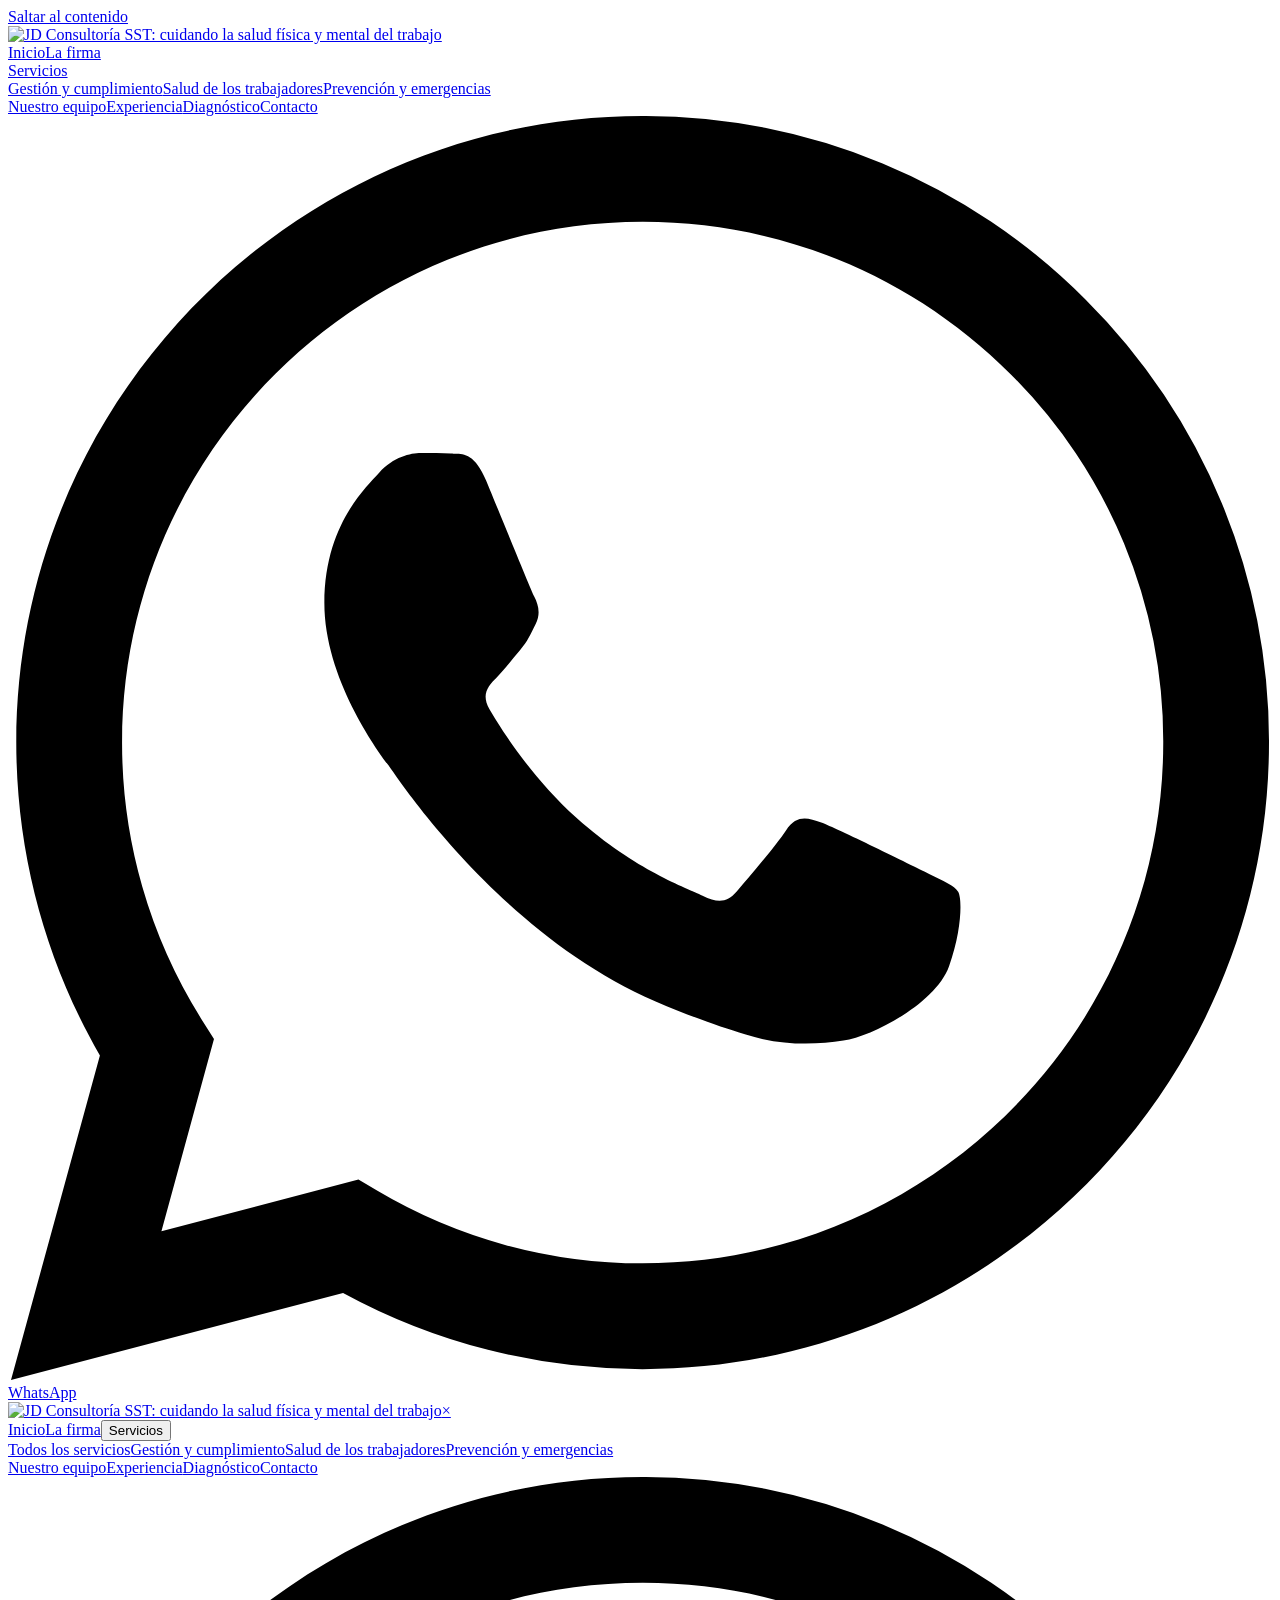
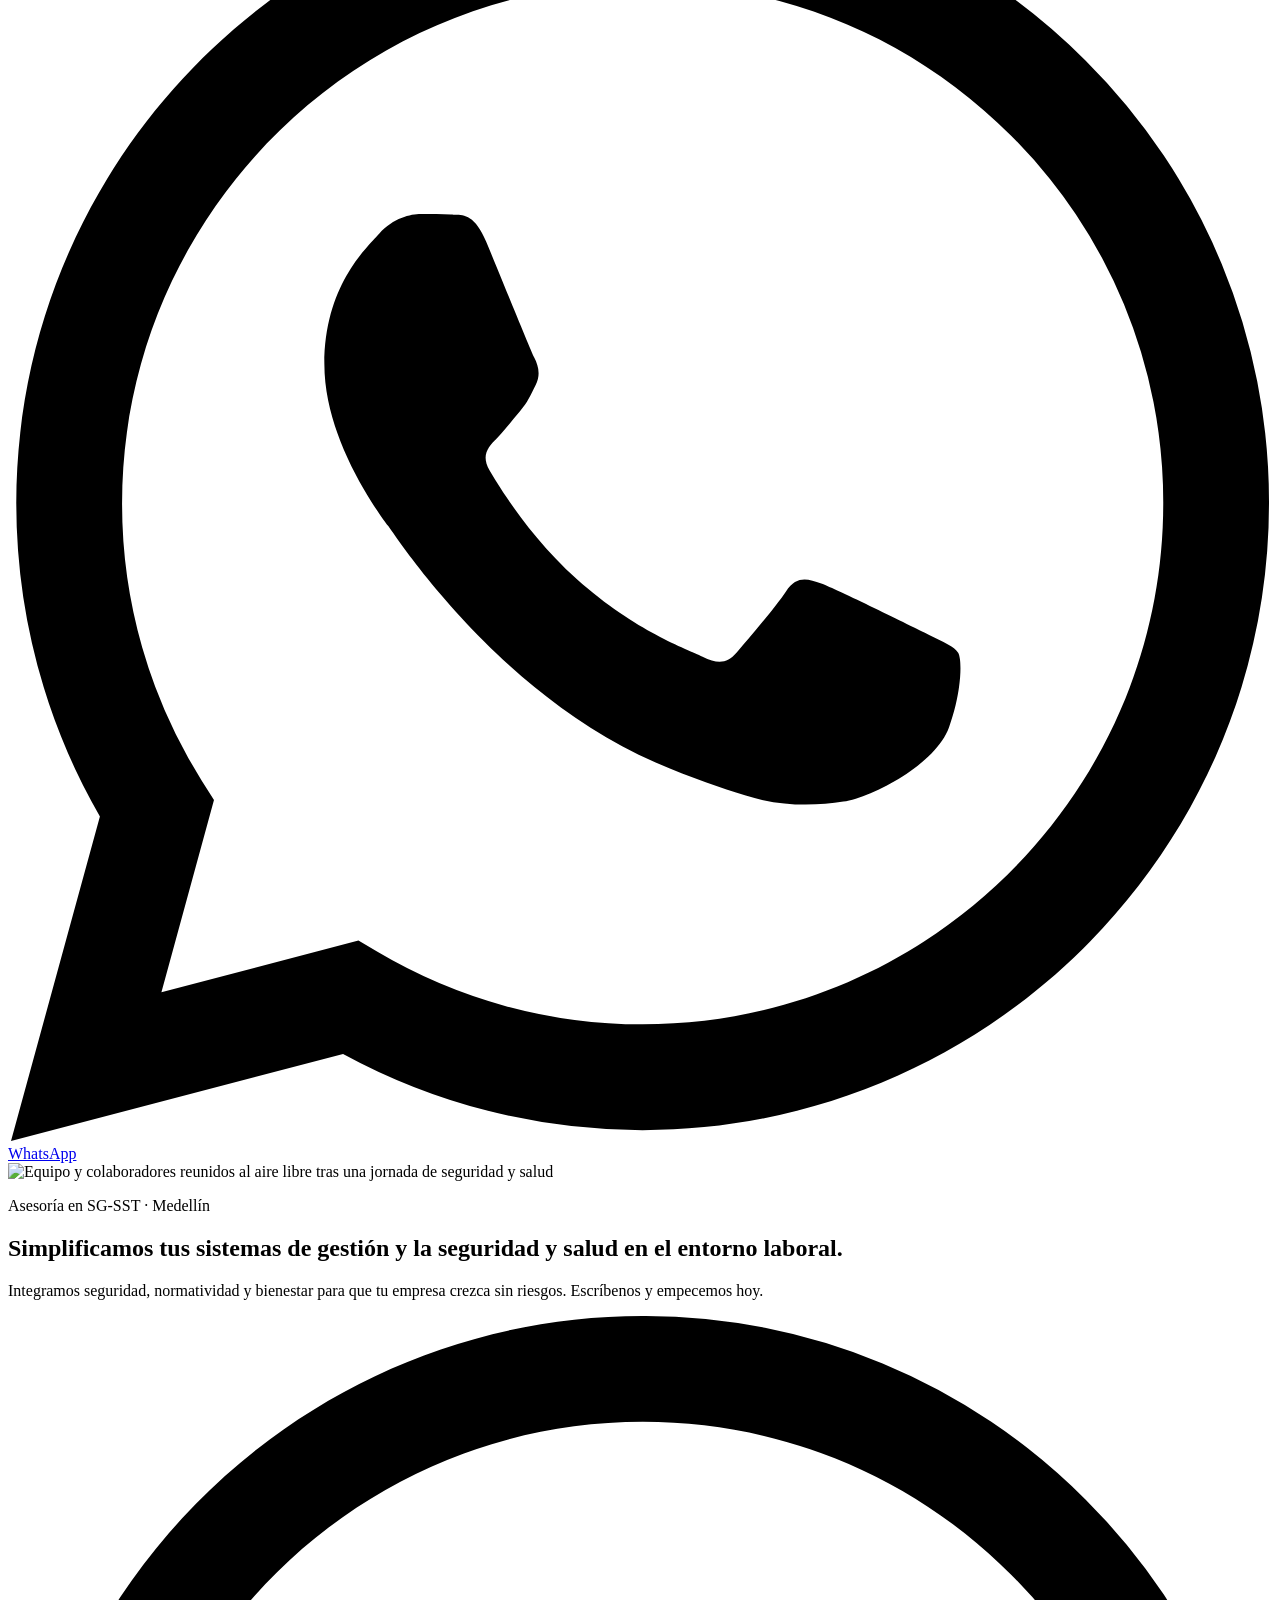
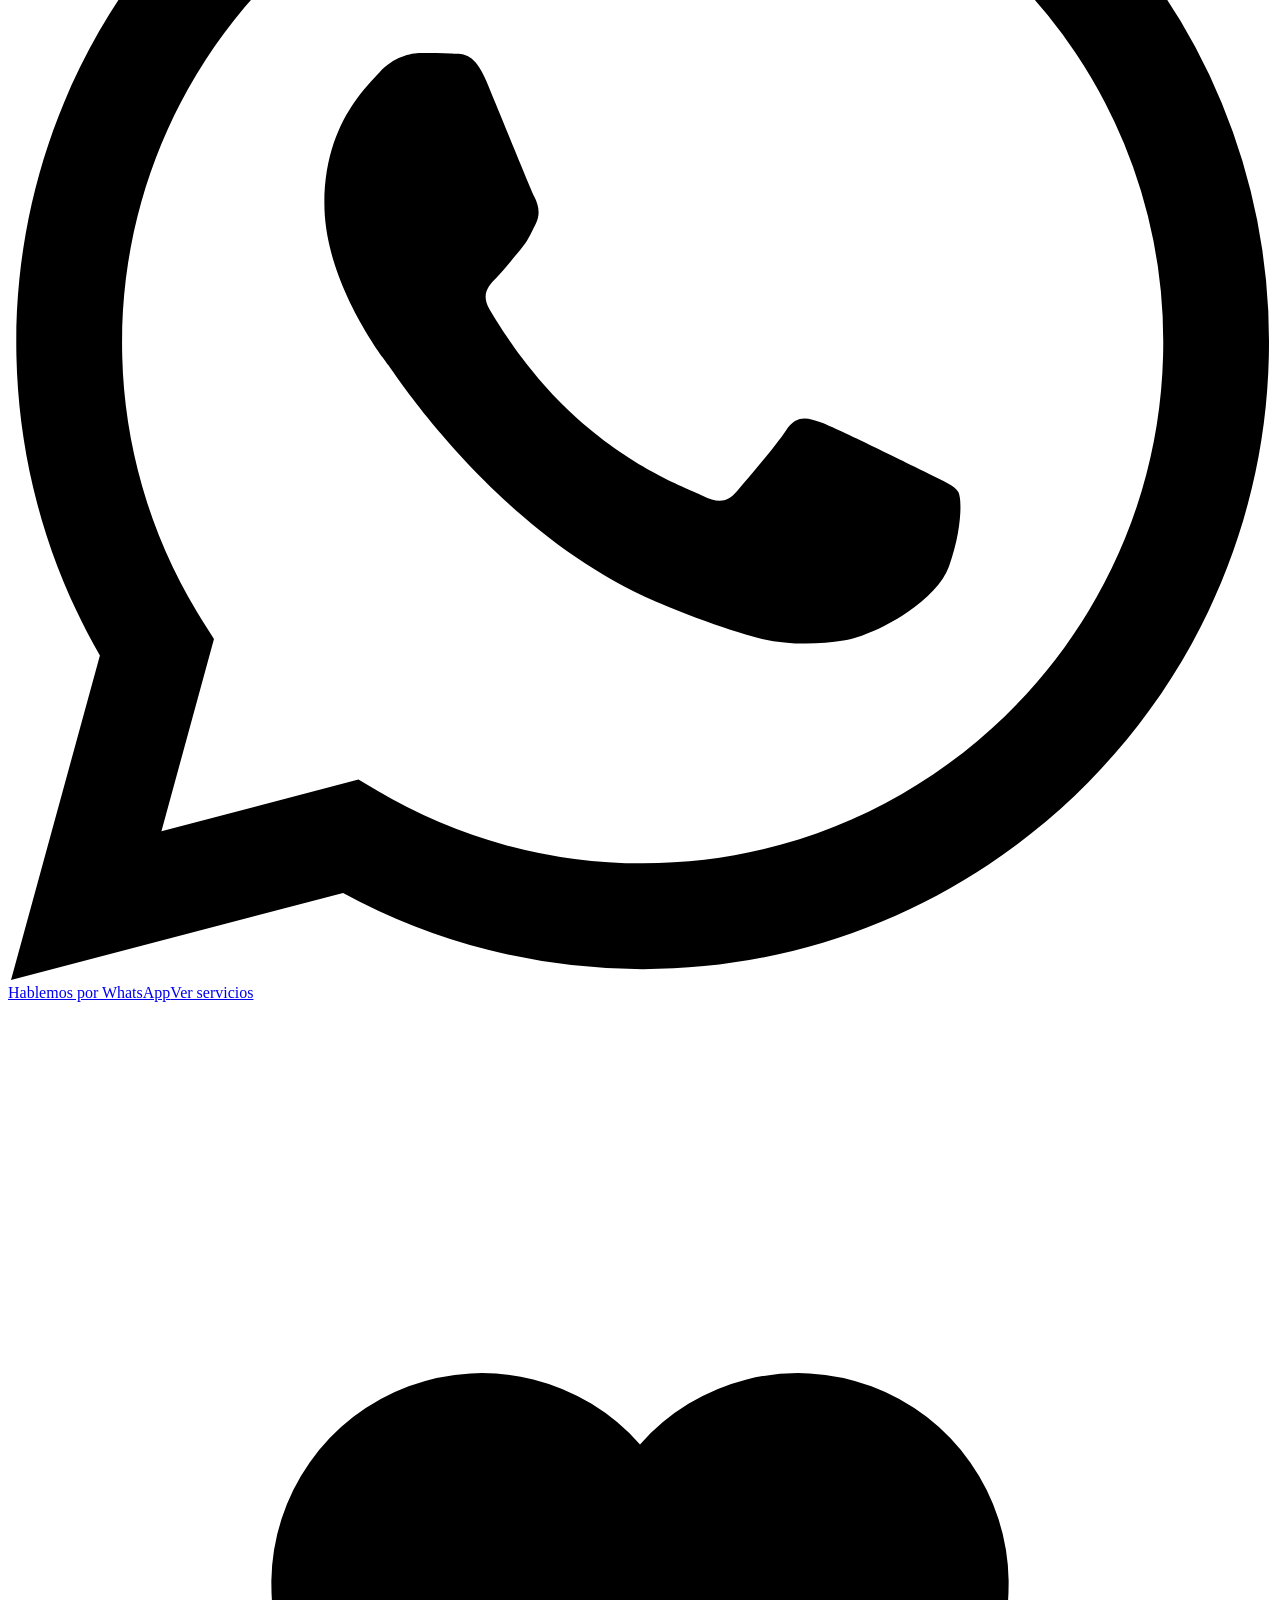
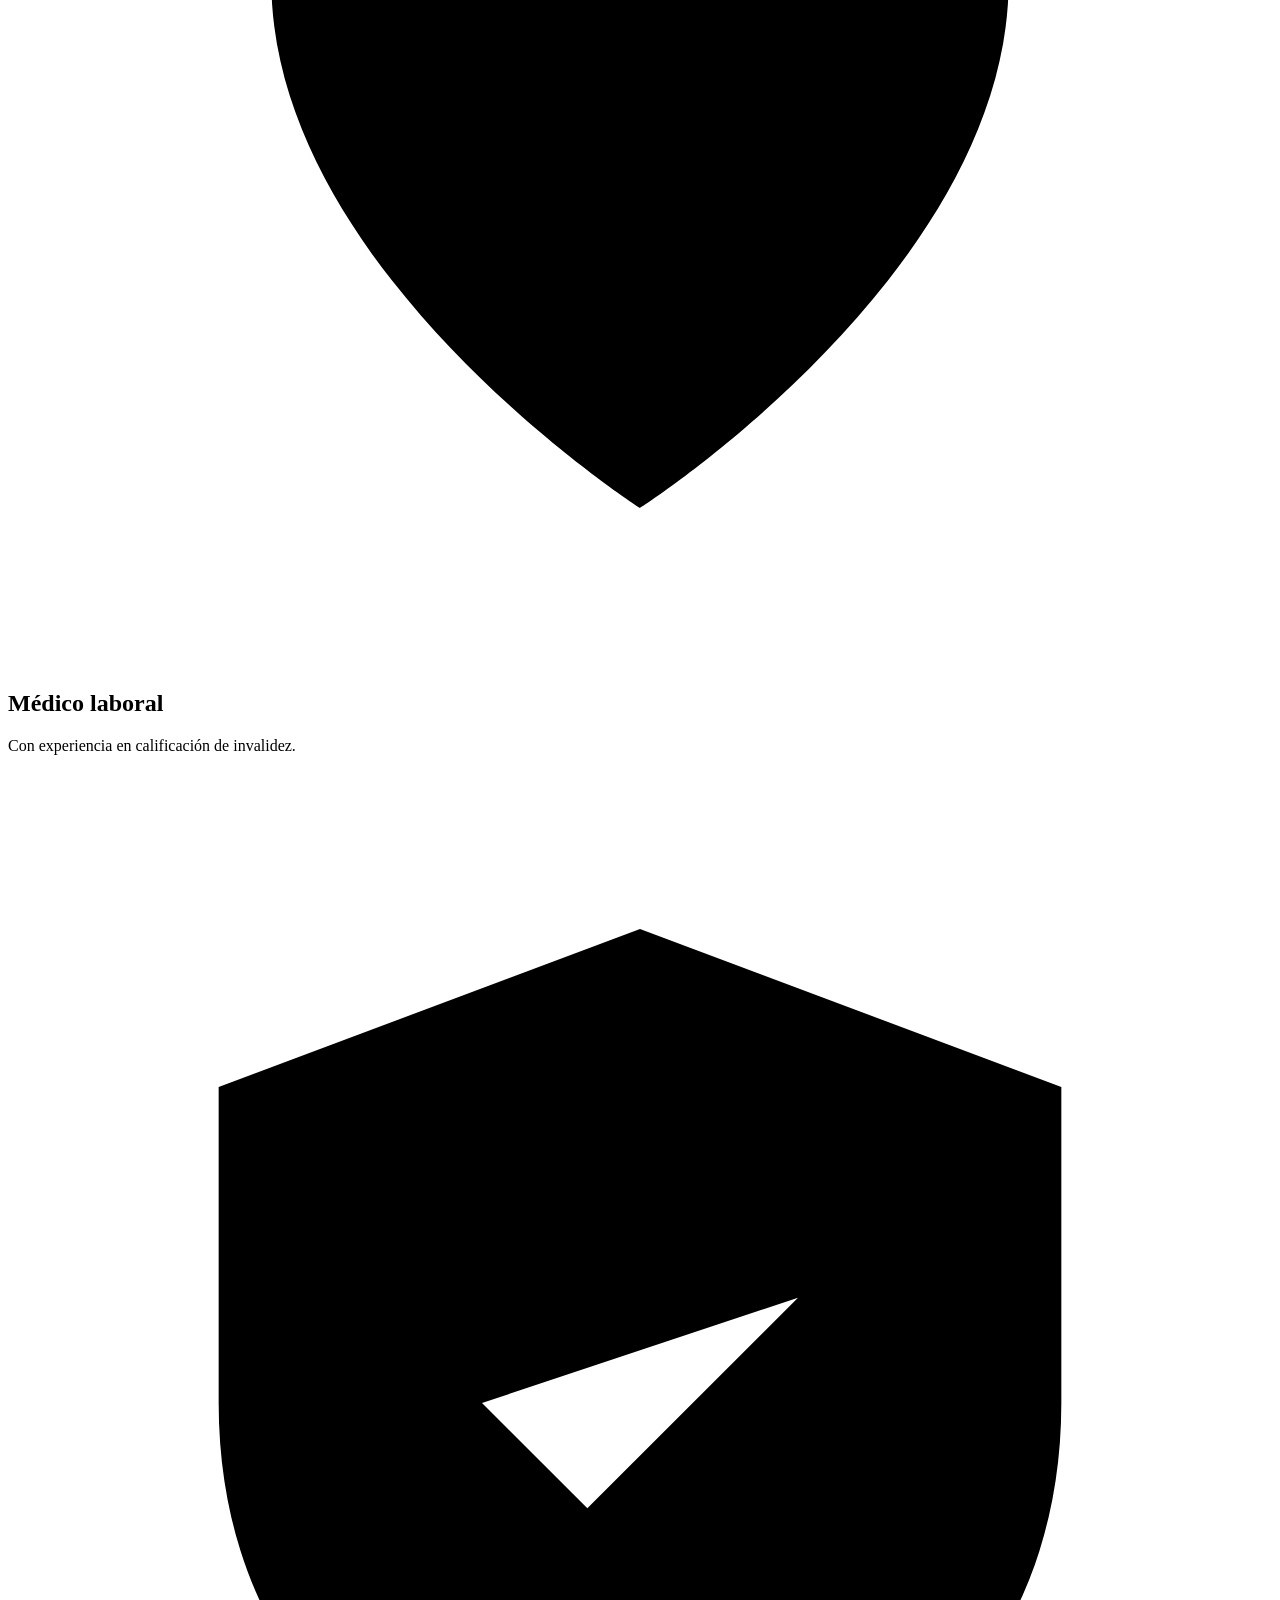
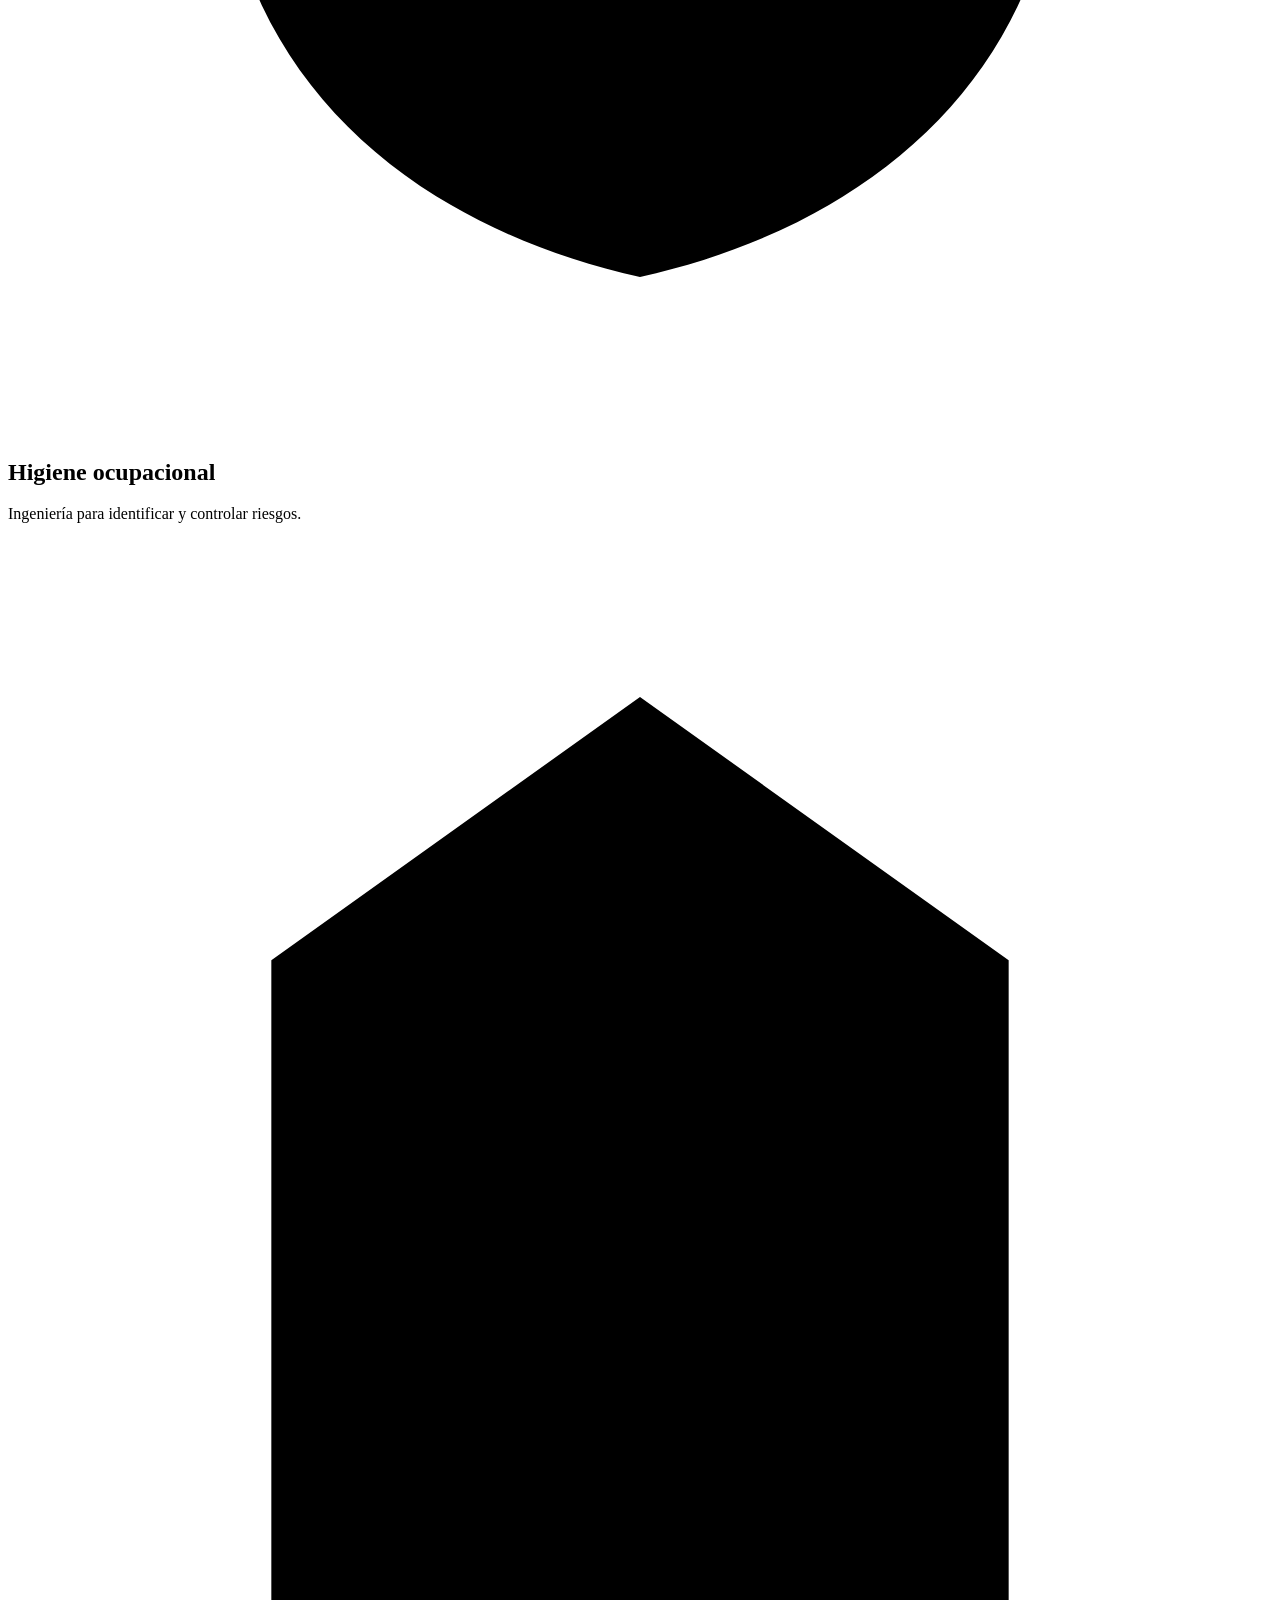
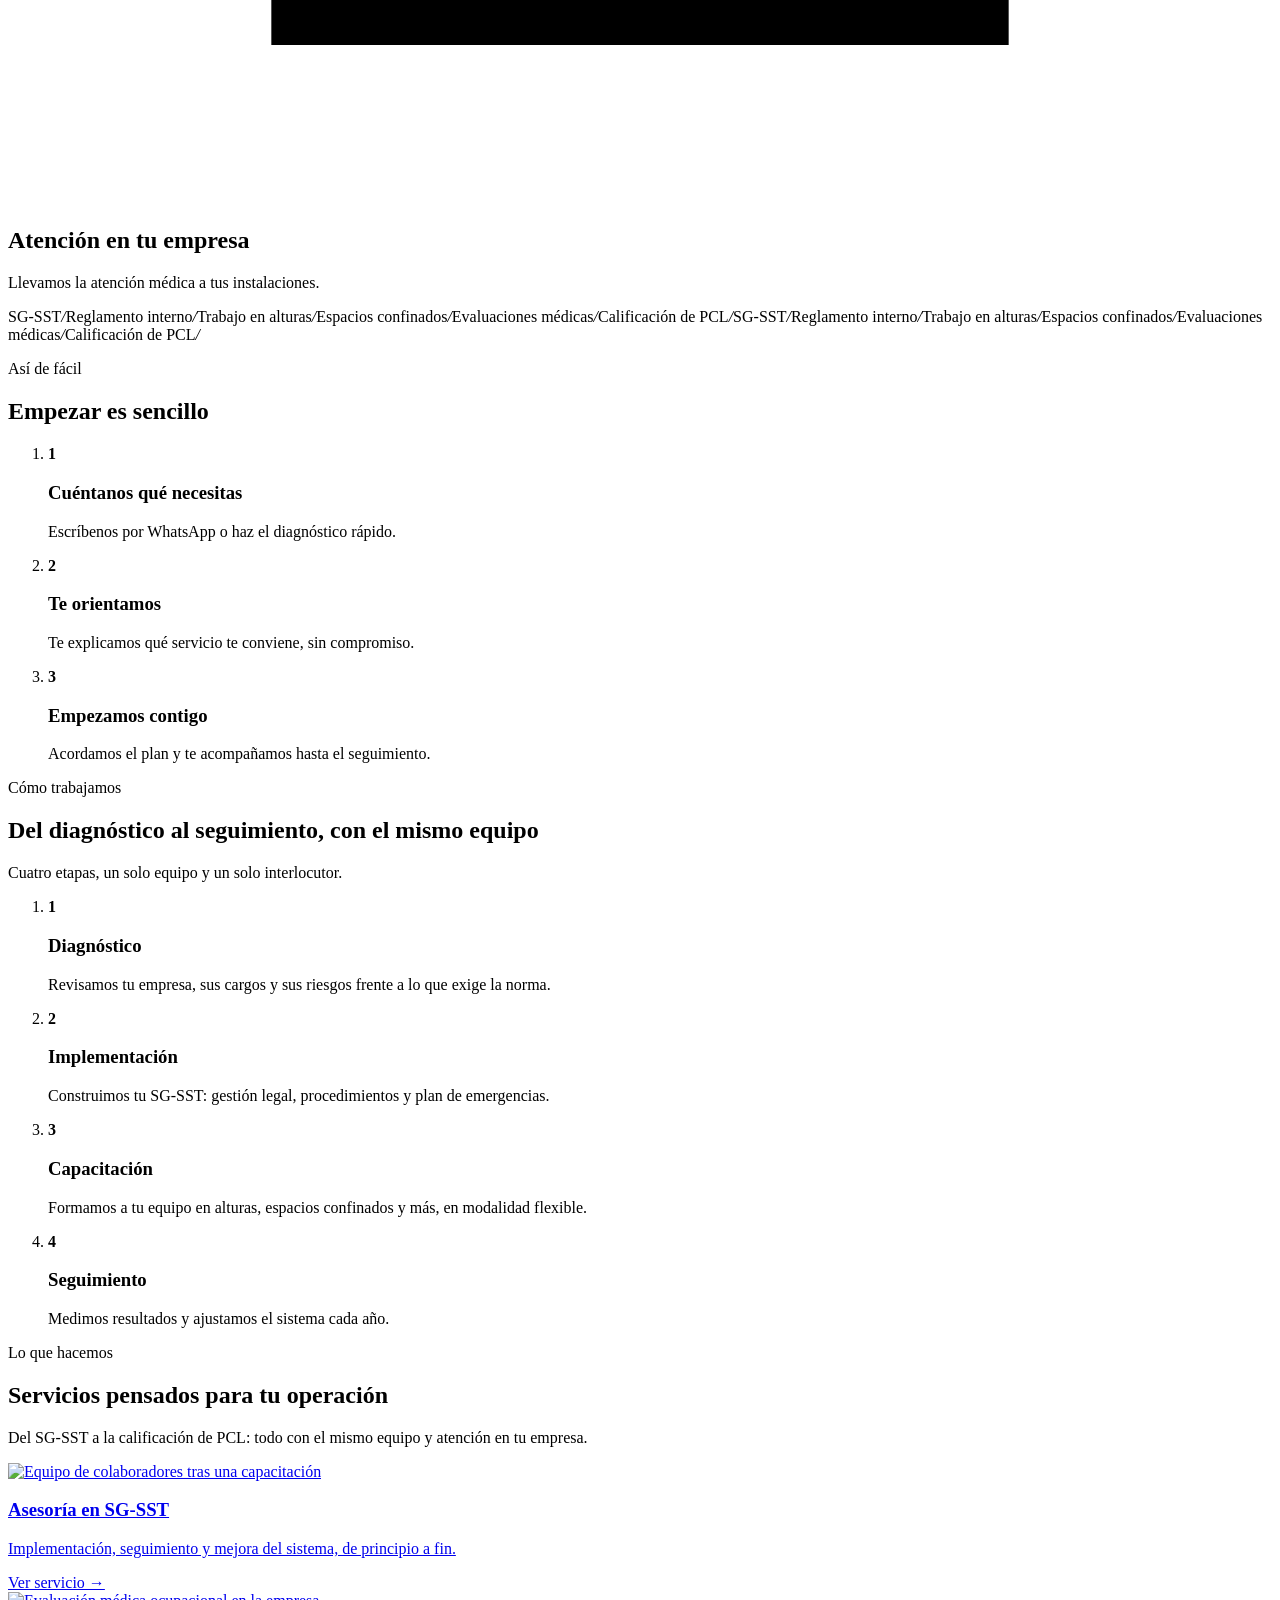
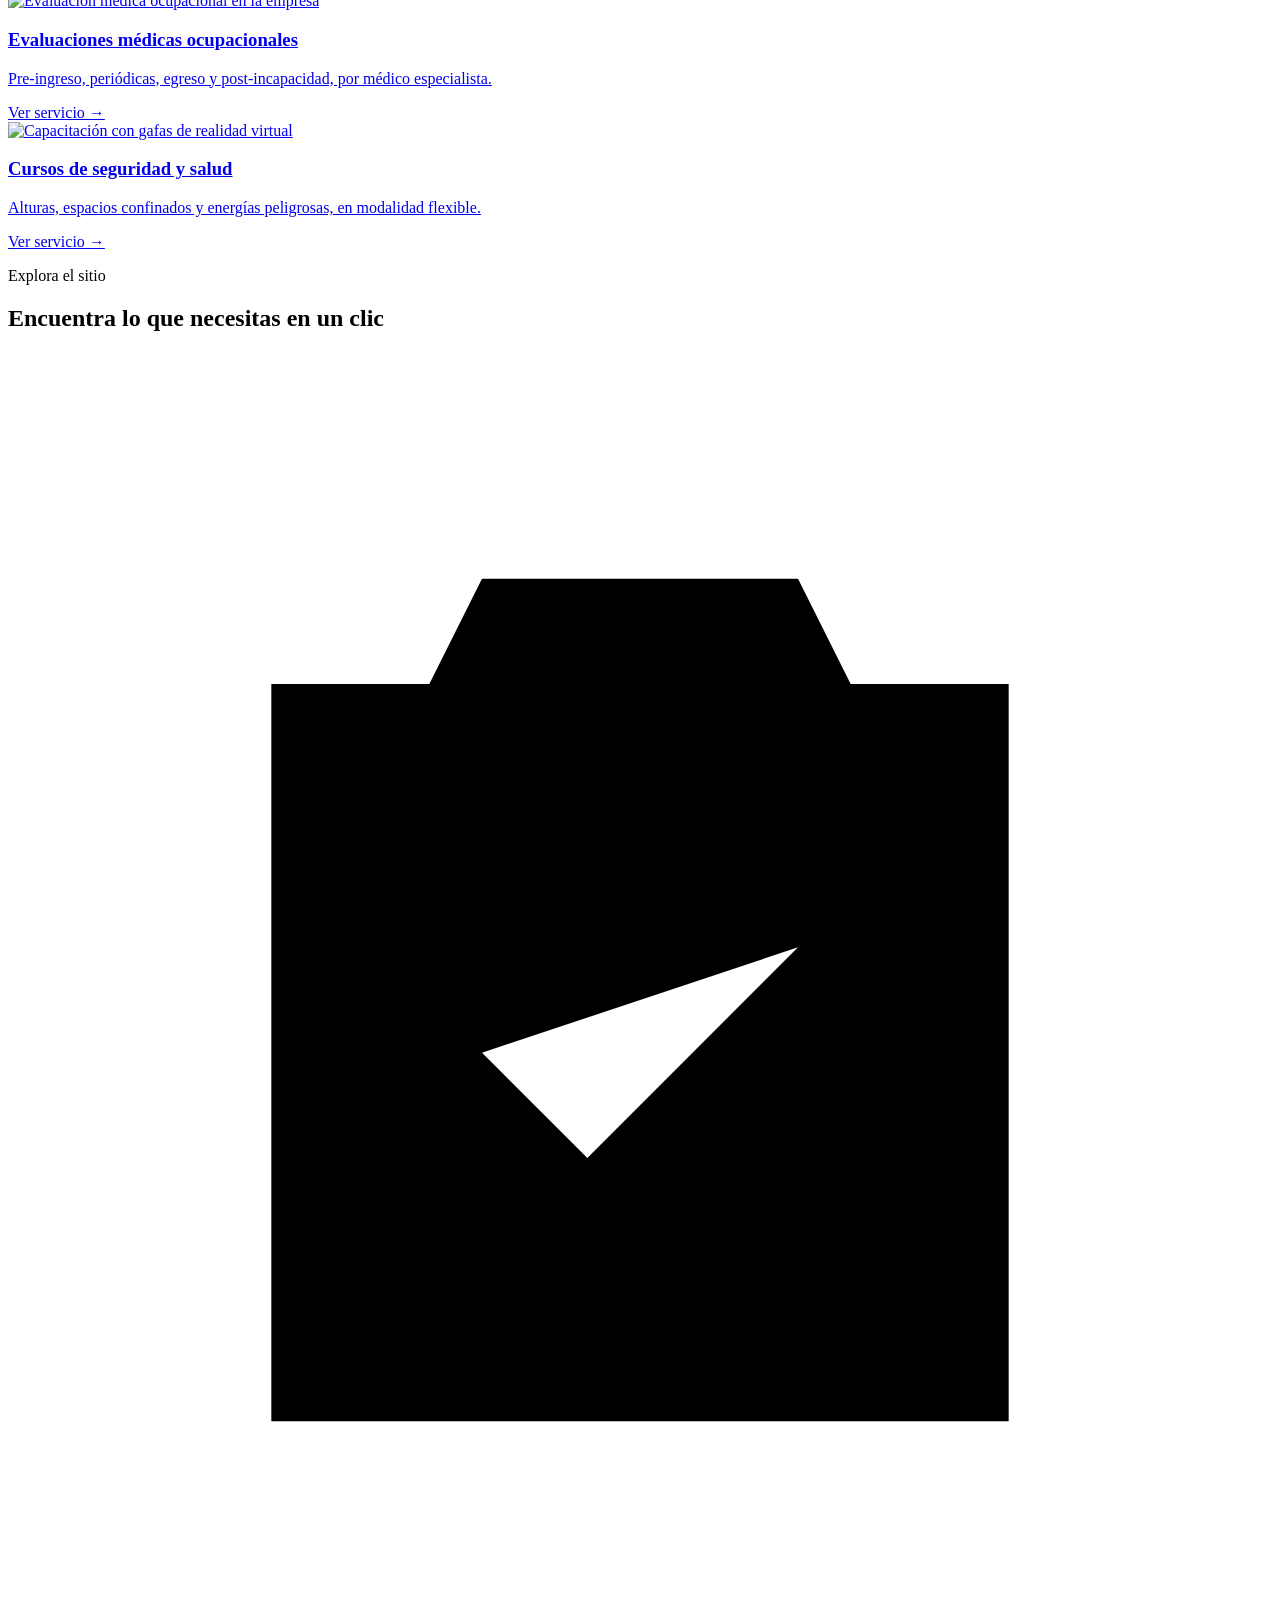
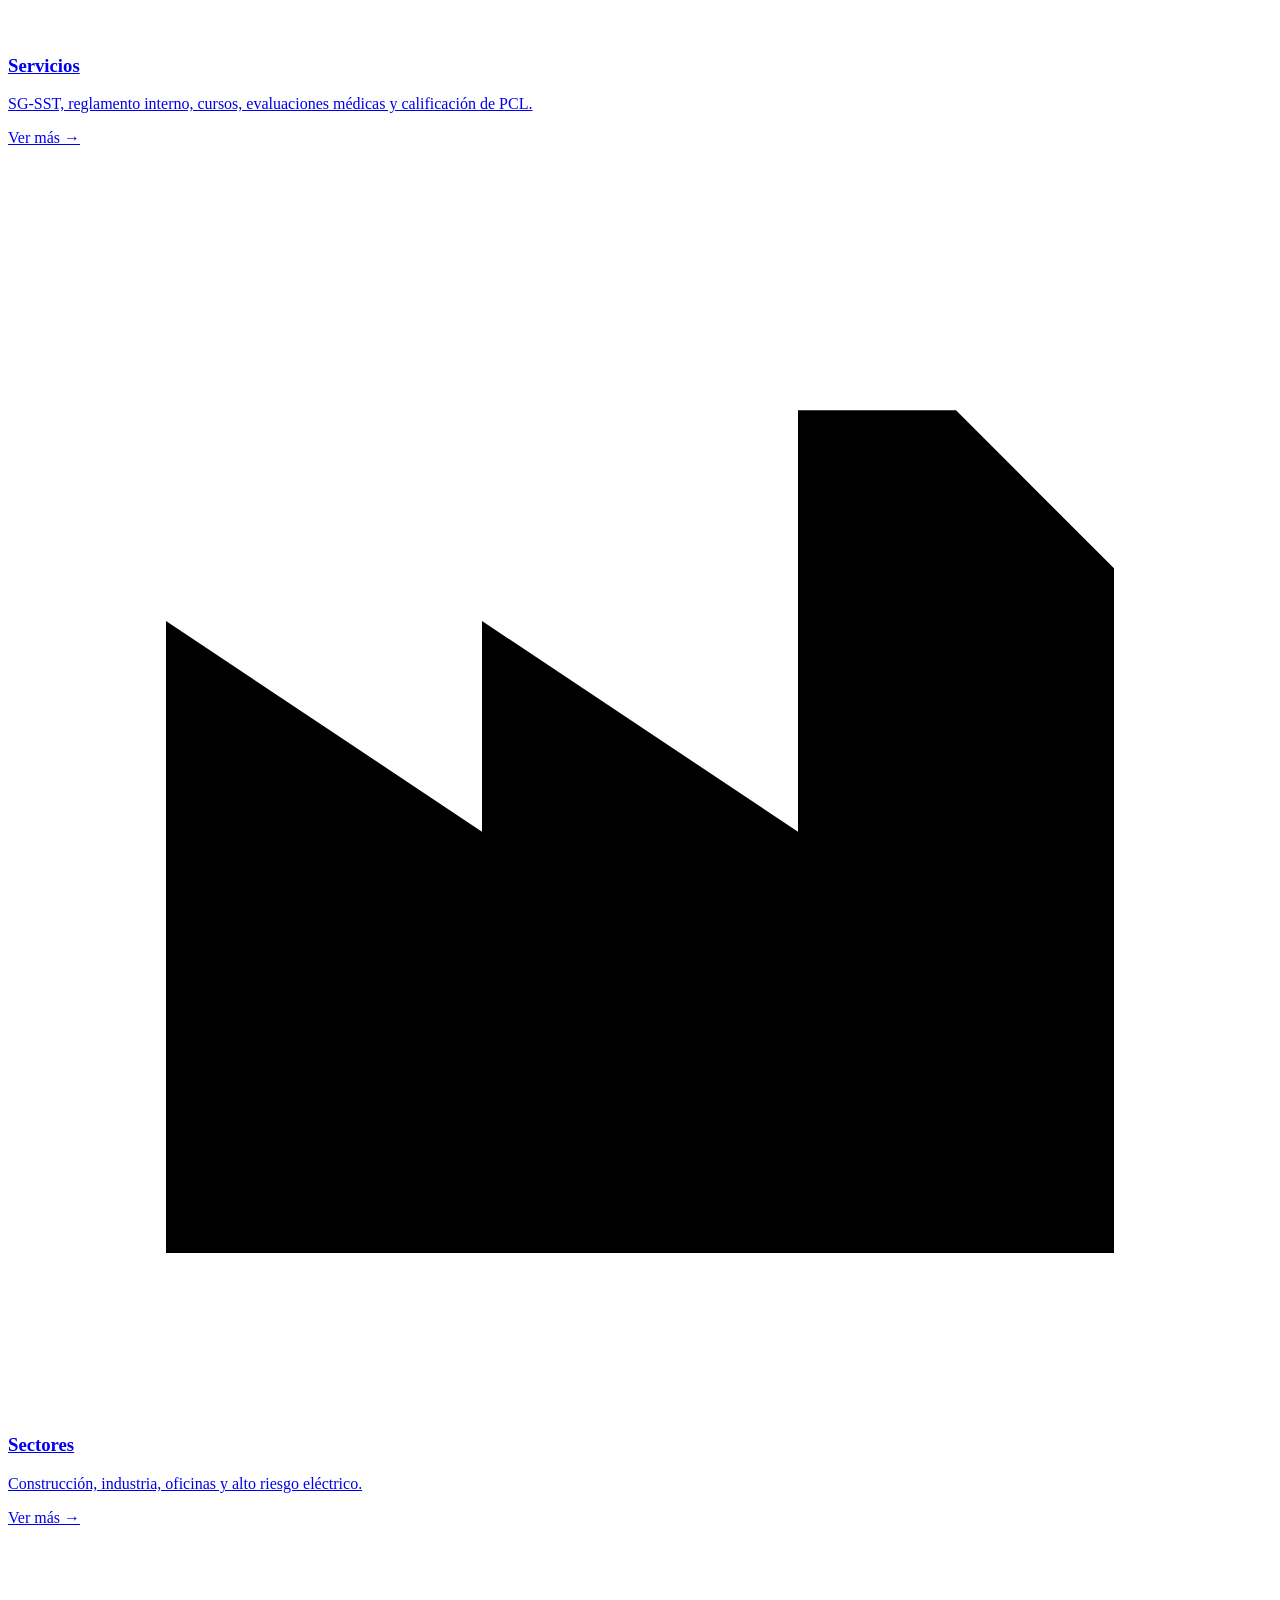
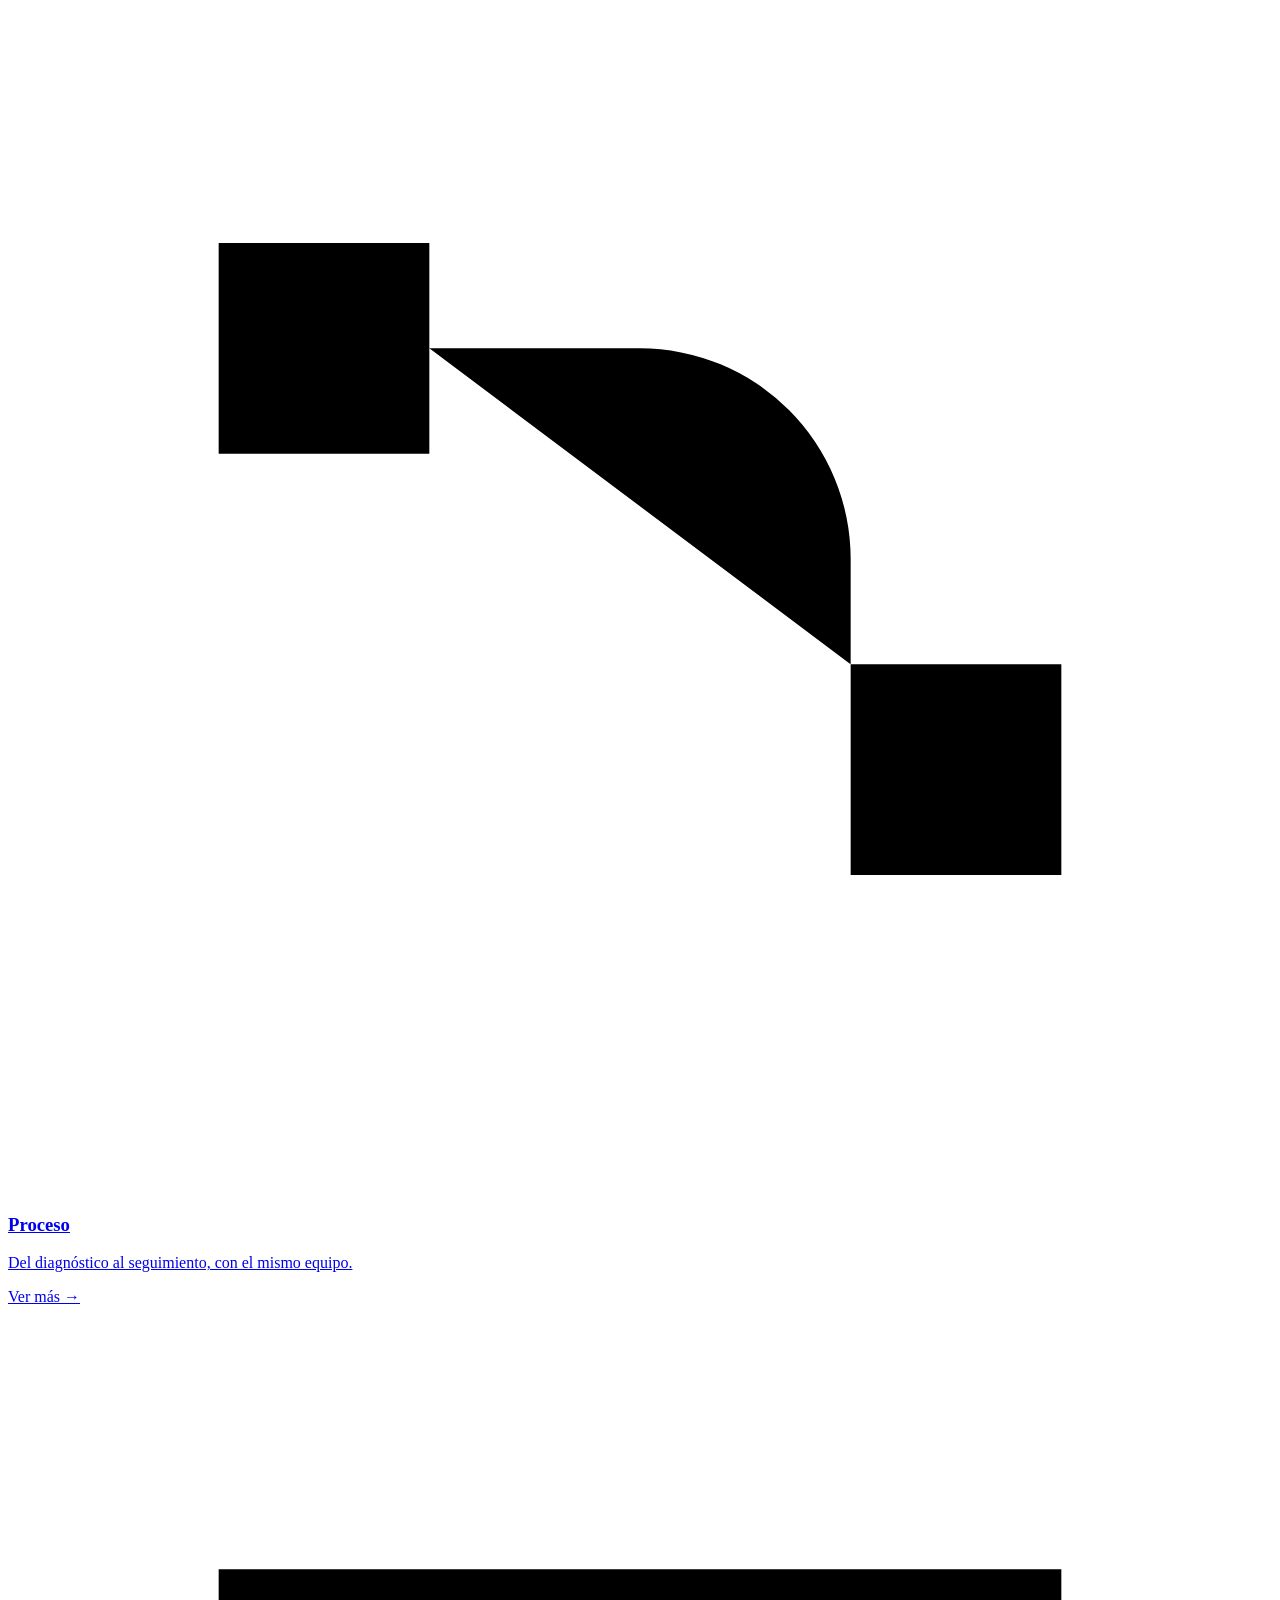
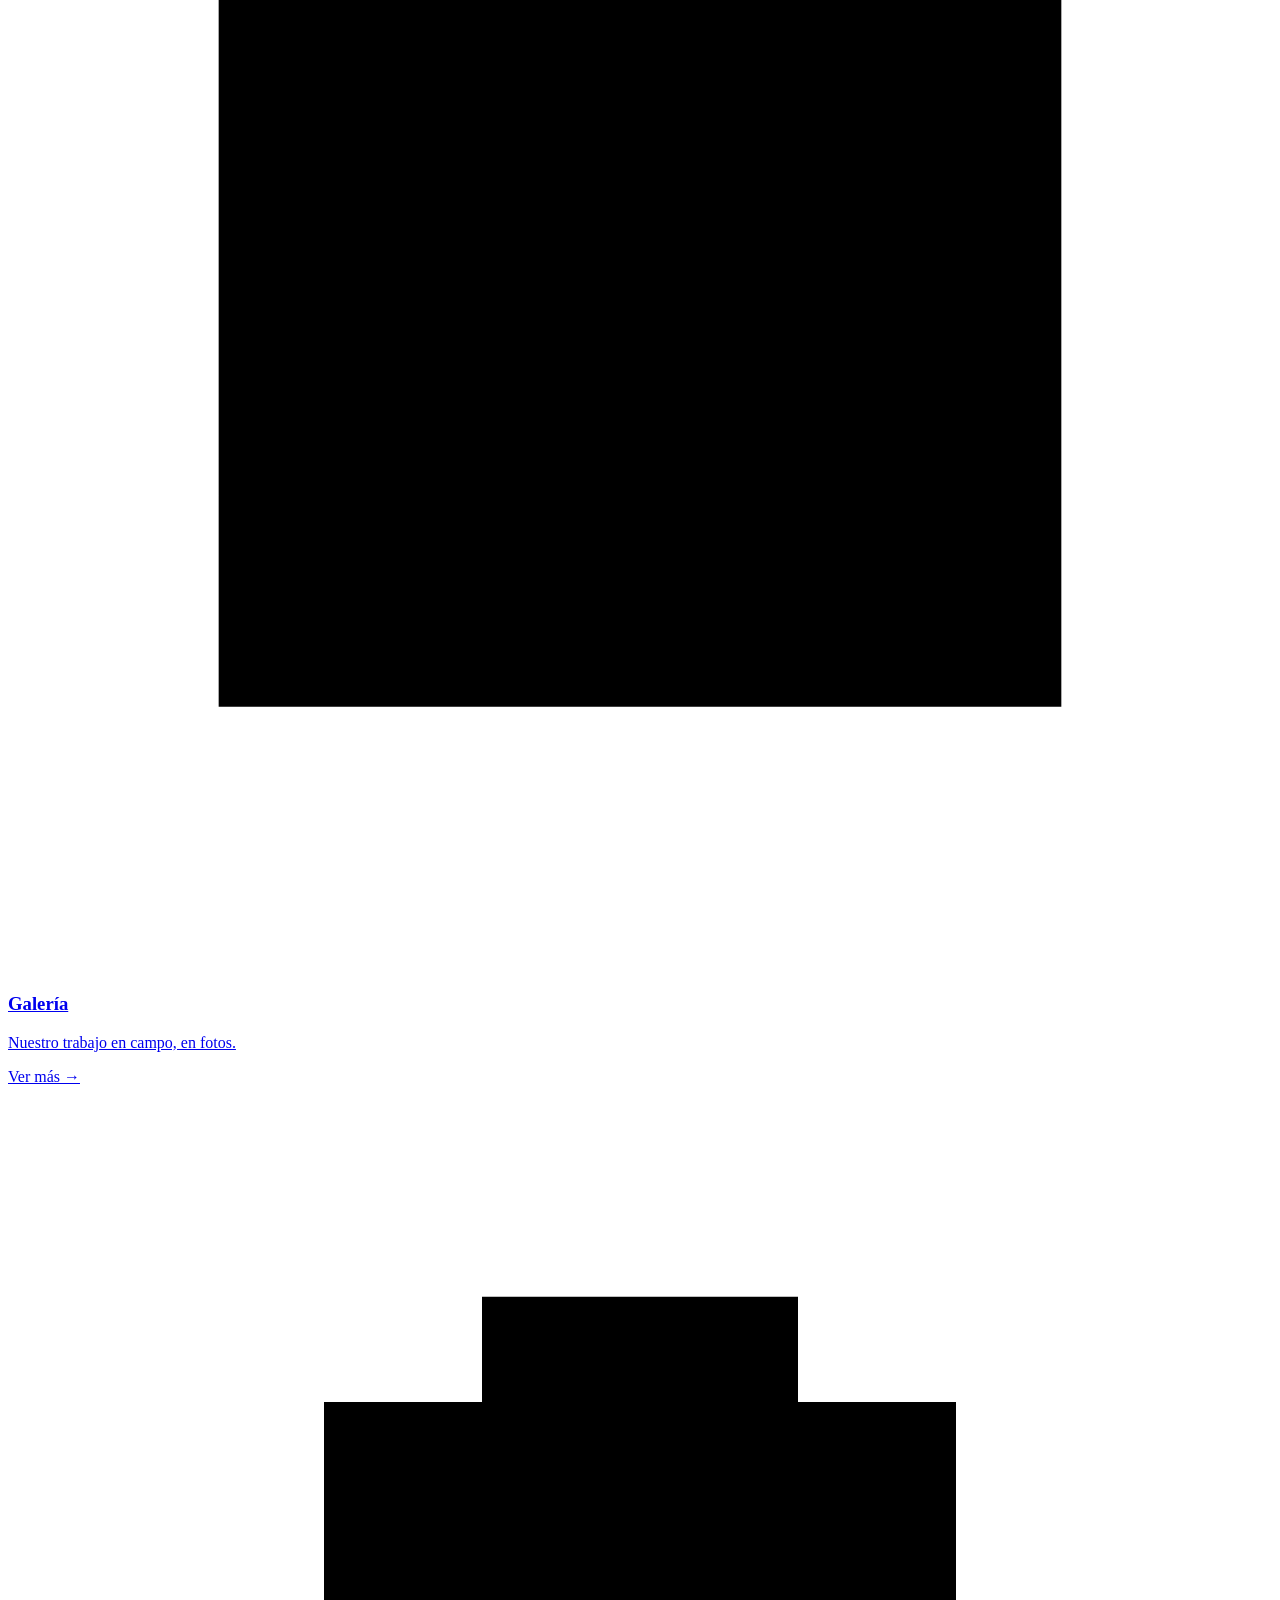
==== index.html @ d23ca54d "Add files via upload" ====
<!doctype html>
<html lang="es-CO">
<head>
<meta charset="utf-8">
<meta name="viewport" content="width=device-width, initial-scale=1">
<title>JD SG-SST | Asesoría en Seguridad y Salud en el Trabajo en Medellín</title>
<meta name="description" content="Implementación del SG-SST, reglamento interno de trabajo, cursos de alturas y espacios confinados, evaluaciones médicas ocupacionales y calificación de PCL en Medellín y Antioquia.">
<link rel="canonical" href="https://www.jdsgsst.com/">
<meta name="robots" content="index, follow">
<meta name="theme-color" content="#0a1f4d">
<link rel="icon" href="favicon.ico" sizes="any">
<link rel="icon" type="image/png" sizes="32x32" href="favicon-32.png">
<link rel="apple-touch-icon" href="apple-touch-icon.png">
<link rel="manifest" href="site.webmanifest">
<meta property="og:type" content="website"><meta property="og:locale" content="es_CO"><meta property="og:site_name" content="JD SG-SST">
<meta property="og:title" content="JD SG-SST | Asesoría en Seguridad y Salud en el Trabajo en Medellín"><meta property="og:description" content="Implementación del SG-SST, reglamento interno de trabajo, cursos de alturas y espacios confinados, evaluaciones médicas ocupacionales y calificación de PCL en Medellín y Antioquia."><meta property="og:url" content="https://www.jdsgsst.com/"><meta property="og:image" content="https://www.jdsgsst.com/img/grupo-jornada-exterior.jpg">
<meta name="twitter:card" content="summary_large_image">
<link rel="preconnect" href="https://fonts.googleapis.com"><link rel="preconnect" href="https://fonts.gstatic.com" crossorigin>
<link href="https://fonts.googleapis.com/css2?family=Plus+Jakarta+Sans:wght@600;700;800&family=Public+Sans:wght@400;500;600&display=swap" rel="stylesheet">
<link rel="stylesheet" href="style.css">
<script type="application/ld+json">{"@context": "https://schema.org", "@type": "ProfessionalService", "name": "JD Consultoría SST (JD SG-SST)", "url": "https://www.jdsgsst.com/", "logo": "https://www.jdsgsst.com/img/logo.png", "image": "https://www.jdsgsst.com/img/grupo-jornada-exterior.jpg", "description": "Implementación del SG-SST, reglamento interno de trabajo, cursos de alturas y espacios confinados, evaluaciones médicas ocupacionales y calificación de PCL en Medellín y Antioquia.", "telephone": "+573148306130", "email": "Info@jdsgsst.com", "address": {"@type": "PostalAddress", "addressLocality": "Medellín", "addressRegion": "Antioquia", "addressCountry": "CO"}, "areaServed": ["Medellín", "Antioquia"], "sameAs": ["https://instagram.com/jdsgsst"]}</script>
</head>
<body>
<a class="skip" href="#contenido">Saltar al contenido</a>
<header class="hdr"><div class="wrap"><a href="index.html" class="logo"><img src="img/logo.png" width="469" height="266" alt="JD Consultoría SST: cuidando la salud física y mental del trabajo"></a><nav aria-label="Principal"><a class="nl on" aria-current="page" href="index.html">Inicio</a><a class="nl" href="la-firma.html">La firma</a><div class="dd"><a class="nl" href="servicios.html" aria-haspopup="true">Servicios<i class="dch"></i></a><div class="ddm" role="menu"><a role="menuitem" href="servicios.html#gestion" data-group="gestion">Gestión y cumplimiento</a><a role="menuitem" href="servicios.html#salud" data-group="salud">Salud de los trabajadores</a><a role="menuitem" href="servicios.html#prevencion" data-group="prevencion">Prevención y emergencias</a></div></div><a class="nl" href="nuestro-equipo.html">Nuestro equipo</a><a class="nl" href="experiencia.html">Experiencia</a><a class="nl" href="diagnostico.html">Diagnóstico</a><a class="nl" href="contacto.html">Contacto</a></nav><a class="burger" href="#mnav" role="button" aria-label="Abrir menú" aria-expanded="false" aria-controls="mnav"><span></span></a><a class="wab" href="https://wa.me/573148306130"><svg viewBox="0 0 24 24" aria-hidden="true"><path d="M17.472 14.382c-.297-.149-1.758-.867-2.03-.967-.273-.099-.471-.148-.67.15-.197.297-.767.966-.94 1.164-.173.199-.347.223-.644.075-.297-.15-1.255-.463-2.39-1.475-.883-.788-1.48-1.761-1.653-2.059-.173-.297-.018-.458.13-.606.134-.133.298-.347.446-.52.149-.174.198-.298.298-.497.099-.198.05-.371-.025-.52-.075-.149-.669-1.612-.916-2.207-.242-.579-.487-.5-.669-.51-.173-.008-.371-.01-.57-.01-.198 0-.52.074-.792.372-.272.297-1.04 1.016-1.04 2.479 0 1.462 1.065 2.875 1.213 3.074.149.198 2.096 3.2 5.077 4.487.709.306 1.262.489 1.694.625.712.227 1.36.195 1.871.118.571-.085 1.758-.719 2.006-1.413.248-.694.248-1.289.173-1.413-.074-.124-.272-.198-.57-.347m-5.421 7.403h-.004a9.87 9.87 0 01-5.031-1.378l-.361-.214-3.741.982.998-3.648-.235-.374a9.86 9.86 0 01-1.51-5.26c.001-5.45 4.436-9.884 9.888-9.884 2.64 0 5.122 1.03 6.988 2.898a9.825 9.825 0 012.893 6.994c-.003 5.45-4.437 9.884-9.885 9.884m8.413-18.297A11.815 11.815 0 0012.05 0C5.495 0 .16 5.335.157 11.892c0 2.096.547 4.142 1.588 5.945L.057 24l6.305-1.654a11.882 11.882 0 005.683 1.448h.005c6.554 0 11.89-5.335 11.893-11.893a11.821 11.821 0 00-3.48-8.413z"/></svg>WhatsApp</a></div></header>
<div class="mnav" id="mnav" aria-hidden="true"><a class="scrim" href="#contenido" aria-label="Cerrar menú" tabindex="-1"></a><div class="pnl" role="dialog" aria-label="Menú"><div class="top"><a href="index.html"><img src="img/logo.png" width="469" height="266" alt="JD Consultoría SST: cuidando la salud física y mental del trabajo"></a><a class="x" href="#contenido" role="button" aria-label="Cerrar menú">×</a></div><a class="mi" href="index.html">Inicio</a><a class="mi" href="la-firma.html">La firma</a><button class="mi" type="button" aria-expanded="false" data-sub="s1">Servicios<i class="chev"></i></button><div class="sub" id="s1"><a href="servicios.html">Todos los servicios</a><a href="servicios.html#gestion" data-group="gestion">Gestión y cumplimiento</a><a href="servicios.html#salud" data-group="salud">Salud de los trabajadores</a><a href="servicios.html#prevencion" data-group="prevencion">Prevención y emergencias</a></div><a class="mi" href="nuestro-equipo.html">Nuestro equipo</a><a class="mi" href="experiencia.html">Experiencia</a><a class="mi" href="diagnostico.html">Diagnóstico</a><a class="mi" href="contacto.html">Contacto</a><div class="mwa"><a class="wab" href="https://wa.me/573148306130"><svg viewBox="0 0 24 24" aria-hidden="true"><path d="M17.472 14.382c-.297-.149-1.758-.867-2.03-.967-.273-.099-.471-.148-.67.15-.197.297-.767.966-.94 1.164-.173.199-.347.223-.644.075-.297-.15-1.255-.463-2.39-1.475-.883-.788-1.48-1.761-1.653-2.059-.173-.297-.018-.458.13-.606.134-.133.298-.347.446-.52.149-.174.198-.298.298-.497.099-.198.05-.371-.025-.52-.075-.149-.669-1.612-.916-2.207-.242-.579-.487-.5-.669-.51-.173-.008-.371-.01-.57-.01-.198 0-.52.074-.792.372-.272.297-1.04 1.016-1.04 2.479 0 1.462 1.065 2.875 1.213 3.074.149.198 2.096 3.2 5.077 4.487.709.306 1.262.489 1.694.625.712.227 1.36.195 1.871.118.571-.085 1.758-.719 2.006-1.413.248-.694.248-1.289.173-1.413-.074-.124-.272-.198-.57-.347m-5.421 7.403h-.004a9.87 9.87 0 01-5.031-1.378l-.361-.214-3.741.982.998-3.648-.235-.374a9.86 9.86 0 01-1.51-5.26c.001-5.45 4.436-9.884 9.888-9.884 2.64 0 5.122 1.03 6.988 2.898a9.825 9.825 0 012.893 6.994c-.003 5.45-4.437 9.884-9.885 9.884m8.413-18.297A11.815 11.815 0 0012.05 0C5.495 0 .16 5.335.157 11.892c0 2.096.547 4.142 1.588 5.945L.057 24l6.305-1.654a11.882 11.882 0 005.683 1.448h.005c6.554 0 11.89-5.335 11.893-11.893a11.821 11.821 0 00-3.48-8.413z"/></svg>WhatsApp</a></div></div></div><main id="contenido">

<section class="hero2"><img class="hbg" src="img/grupo-jornada-exterior.jpg" width="1200" height="960" alt="Equipo y colaboradores reunidos al aire libre tras una jornada de seguridad y salud" fetchpriority="high"><div class="wrap hero2-in"><div class="hero2-t"><p class="chip2">Asesoría en SG-SST · Medellín</p><h1>Simplificamos tus sistemas de gestión y la seguridad y salud en el entorno laboral.</h1>
<p class="sub">Integramos seguridad, normatividad y bienestar para que tu empresa crezca sin riesgos. Escríbenos y empecemos hoy.</p>
<div class="btns"><a class="wab" href="https://wa.me/573148306130"><svg viewBox="0 0 24 24" aria-hidden="true"><path d="M17.472 14.382c-.297-.149-1.758-.867-2.03-.967-.273-.099-.471-.148-.67.15-.197.297-.767.966-.94 1.164-.173.199-.347.223-.644.075-.297-.15-1.255-.463-2.39-1.475-.883-.788-1.48-1.761-1.653-2.059-.173-.297-.018-.458.13-.606.134-.133.298-.347.446-.52.149-.174.198-.298.298-.497.099-.198.05-.371-.025-.52-.075-.149-.669-1.612-.916-2.207-.242-.579-.487-.5-.669-.51-.173-.008-.371-.01-.57-.01-.198 0-.52.074-.792.372-.272.297-1.04 1.016-1.04 2.479 0 1.462 1.065 2.875 1.213 3.074.149.198 2.096 3.2 5.077 4.487.709.306 1.262.489 1.694.625.712.227 1.36.195 1.871.118.571-.085 1.758-.719 2.006-1.413.248-.694.248-1.289.173-1.413-.074-.124-.272-.198-.57-.347m-5.421 7.403h-.004a9.87 9.87 0 01-5.031-1.378l-.361-.214-3.741.982.998-3.648-.235-.374a9.86 9.86 0 01-1.51-5.26c.001-5.45 4.436-9.884 9.888-9.884 2.64 0 5.122 1.03 6.988 2.898a9.825 9.825 0 012.893 6.994c-.003 5.45-4.437 9.884-9.885 9.884m8.413-18.297A11.815 11.815 0 0012.05 0C5.495 0 .16 5.335.157 11.892c0 2.096.547 4.142 1.588 5.945L.057 24l6.305-1.654a11.882 11.882 0 005.683 1.448h.005c6.554 0 11.89-5.335 11.893-11.893a11.821 11.821 0 00-3.48-8.413z"/></svg>Hablemos por WhatsApp</a><a class="btn outw" href="servicios.html">Ver servicios</a></div></div></div></section>
<div class="wrap facts"><div class="fact"><span class="ico"><svg viewBox="0 0 24 24" aria-hidden="true"><path d="M12 21s-7-4.5-7-10a4 4 0 017-2.6A4 4 0 0119 11c0 5.5-7 10-7 10z"/></svg></span><div><h2>Médico laboral</h2><p>Con experiencia en calificación de invalidez.</p></div></div><div class="fact"><span class="ico"><svg viewBox="0 0 24 24" aria-hidden="true"><path d="M12 3l8 3v6c0 5-3.5 8-8 9-4.5-1-8-4-8-9V6l8-3zM9 12l2 2 4-4"/></svg></span><div><h2>Higiene ocupacional</h2><p>Ingeniería para identificar y controlar riesgos.</p></div></div><div class="fact"><span class="ico"><svg viewBox="0 0 24 24" aria-hidden="true"><path d="M3 21h18M5 21V8l7-5 7 5v13M10 21v-6h4v6"/></svg></span><div><h2>Atención en tu empresa</h2><p>Llevamos la atención médica a tus instalaciones.</p></div></div></div>
<section class="strip" aria-label="Servicios"><div class="tick"><div><span>SG-SST</span><i>/</i><span>Reglamento interno</span><i>/</i><span>Trabajo en alturas</span><i>/</i><span>Espacios confinados</span><i>/</i><span>Evaluaciones médicas</span><i>/</i><span>Calificación de PCL</span><i>/</i><span>SG-SST</span><i>/</i><span>Reglamento interno</span><i>/</i><span>Trabajo en alturas</span><i>/</i><span>Espacios confinados</span><i>/</i><span>Evaluaciones médicas</span><i>/</i><span>Calificación de PCL</span><i>/</i></div></div></section>
<section class="sec how"><div class="wrap"><p class="eyebrow">Así de fácil</p><h2 class="h2">Empezar es sencillo</h2><ol class="how3"><li><b>1</b><h3>Cuéntanos qué necesitas</h3><p>Escríbenos por WhatsApp o haz el diagnóstico rápido.</p></li><li><b>2</b><h3>Te orientamos</h3><p>Te explicamos qué servicio te conviene, sin compromiso.</p></li><li><b>3</b><h3>Empezamos contigo</h3><p>Acordamos el plan y te acompañamos hasta el seguimiento.</p></li></ol></div></section><section class="sec"><div class="wrap"><div class="head"><div><p class="eyebrow">Cómo trabajamos</p><h2 class="h2">Del diagnóstico al seguimiento, con el mismo equipo</h2></div><p>Cuatro etapas, un solo equipo y un solo interlocutor.</p></div><ol class="hsteps"><li><b>1</b><h3>Diagnóstico</h3><p>Revisamos tu empresa, sus cargos y sus riesgos frente a lo que exige la norma.</p></li><li><b>2</b><h3>Implementación</h3><p>Construimos tu SG-SST: gestión legal, procedimientos y plan de emergencias.</p></li><li><b>3</b><h3>Capacitación</h3><p>Formamos a tu equipo en alturas, espacios confinados y más, en modalidad flexible.</p></li><li><b>4</b><h3>Seguimiento</h3><p>Medimos resultados y ajustamos el sistema cada año.</p></li></ol></div></section>
<section class="sec"><div class="wrap"><div class="head"><div><p class="eyebrow">Lo que hacemos</p><h2 class="h2">Servicios pensados para tu operación</h2></div><p>Del SG-SST a la calificación de PCL: todo con el mismo equipo y atención en tu empresa.</p></div><div class="svcs">
<a class="sp" href="servicios.html"><img src="img/equipo-capacitacion-sst.jpg" width="800" height="500" alt="Equipo de colaboradores tras una capacitación" loading="lazy"><div><h3>Asesoría en SG-SST</h3><p>Implementación, seguimiento y mejora del sistema, de principio a fin.</p><span class="more">Ver servicio →</span></div></a>
<a class="sp" href="servicios.html"><img src="img/evaluacion-ocupacional-sitio.jpg" width="800" height="500" alt="Evaluación médica ocupacional en la empresa" loading="lazy" style="object-position:center 40%"><div><h3>Evaluaciones médicas ocupacionales</h3><p>Pre-ingreso, periódicas, egreso y post-incapacidad, por médico especialista.</p><span class="more">Ver servicio →</span></div></a>
<a class="sp" href="servicios.html"><img src="img/evaluacion-realidad-virtual.jpg" width="800" height="500" alt="Capacitación con gafas de realidad virtual" loading="lazy" style="object-position:center 30%"><div><h3>Cursos de seguridad y salud</h3><p>Alturas, espacios confinados y energías peligrosas, en modalidad flexible.</p><span class="more">Ver servicio →</span></div></a>
</div></div></section>
<section class="sec"><div class="wrap"><p class="eyebrow">Explora el sitio</p><h2 class="h2" style="margin-bottom:36px;max-width:720px">Encuentra lo que necesitas en un clic</h2><div class="grid3"><a class="ex" href="servicios.html"><span class="ei"><svg viewBox="0 0 24 24" aria-hidden="true"><path d="M9 4h6l1 2h3v14H5V6h3zM9 13l2 2 4-4"/></svg></span><h3>Servicios</h3><p>SG-SST, reglamento interno, cursos, evaluaciones médicas y calificación de PCL.</p><span class="more">Ver más →</span></a><a class="ex" href="experiencia.html"><span class="ei"><svg viewBox="0 0 24 24" aria-hidden="true"><path d="M3 21V9l6 4V9l6 4V5h3l3 3v13zM8 17h2M13 17h2"/></svg></span><h3>Sectores</h3><p>Construcción, industria, oficinas y alto riesgo eléctrico.</p><span class="more">Ver más →</span></a><a class="ex" href="index.html#proceso"><span class="ei"><svg viewBox="0 0 24 24" aria-hidden="true"><path d="M4 6h4v4H4zM16 14h4v4h-4zM8 8h4a4 4 0 014 4v2"/></svg></span><h3>Proceso</h3><p>Del diagnóstico al seguimiento, con el mismo equipo.</p><span class="more">Ver más →</span></a><a class="ex" href="experiencia.html"><span class="ei"><svg viewBox="0 0 24 24" aria-hidden="true"><path d="M4 5h16v14H4zM4 15l5-5 4 4 3-3 4 4M15 9h.01"/></svg></span><h3>Galería</h3><p>Nuestro trabajo en campo, en fotos.</p><span class="more">Ver más →</span></a><a class="ex" href="diagnostico.html"><span class="ei"><svg viewBox="0 0 24 24" aria-hidden="true"><path d="M9 4h6v3H9zM6 6h12v15H6zM9 13l2 2 4-4"/></svg></span><h3>Diagnóstico rápido</h3><p>Seis preguntas para saber qué tan preparada está tu empresa.</p><span class="more">Ver más →</span></a><a class="ex" href="contacto.html"><span class="ei"><svg viewBox="0 0 24 24" aria-hidden="true"><path d="M4 5h16v14H4zM4 7l8 6 8-6"/></svg></span><h3>Contacto</h3><p>Escríbenos por WhatsApp, correo o teléfono.</p><span class="more">Ver más →</span></a></div></div></section>
<section class="sec"><div class="wrap"><div class="head"><div><p class="eyebrow">En campo</p><h2 class="h2">Donde ocurre el trabajo, ahí estamos</h2></div><p>Capacitaciones, pausas activas y evaluaciones en las instalaciones de nuestros clientes.</p></div><div class="bento">
<a class="b1" href="experiencia.html"><img src="img/capacitacion-en-circulo.jpg" width="600" height="800" alt="Capacitadora con un grupo sentado en círculo" loading="lazy"></a>
<a href="experiencia.html"><img src="img/jornada-medico-laboral.jpg" width="600" height="800" alt="Profesional de salud con una colaboradora durante la jornada" loading="lazy"></a>
<a href="experiencia.html"><img src="img/pausas-activas-grupo.jpg" width="600" height="800" alt="Colaboradores haciendo pausas activas" loading="lazy"></a>
<a href="experiencia.html"><img src="img/evaluacion-realidad-virtual.jpg" width="600" height="800" alt="Formación con gafas de realidad virtual" loading="lazy" style="object-position:center 30%"></a>
<a href="experiencia.html"><img src="img/charla-proyector-sst.jpg" width="600" height="800" alt="Charla de seguridad con proyector" loading="lazy"></a>
</div><div class="btns" style="margin-top:28px"><a class="btn navy" href="experiencia.html">Ver toda la galería</a></div></div></section>
<section class="sec end"><div class="wrap"><div class="split"><img src="img/capacitadora-sst.jpg" width="800" height="600" alt="Capacitadora de JD SG-SST dirigiéndose a un grupo de colaboradores" loading="lazy"><div><p class="eyebrow" style="margin:0">Nuestro diferencial</p><h2 class="h2 m">Medicina laboral, higiene, psicología y emergencias: un solo equipo</h2><p>Un mismo caso puede tener preguntas médicas, de seguridad y de bienestar a la vez. Las atendemos juntas desde el principio.</p><a class="btn navy" style="align-self:flex-start" href="la-firma.html">Conoce al equipo</a></div></div></div></section>
</main>
<section style="padding-block:24px 88px"><div class="wrap"><div class="cta"><img class="bg" src="img/equipo-capacitacion-sst.jpg" alt="" loading="lazy"><div><h2>Protegemos la salud de tu equipo.</h2><p>Escríbenos y te contamos cómo empezar, sin compromiso.</p></div><div class="btns"><a class="wab" href="https://wa.me/573148306130"><svg viewBox="0 0 24 24" aria-hidden="true"><path d="M17.472 14.382c-.297-.149-1.758-.867-2.03-.967-.273-.099-.471-.148-.67.15-.197.297-.767.966-.94 1.164-.173.199-.347.223-.644.075-.297-.15-1.255-.463-2.39-1.475-.883-.788-1.48-1.761-1.653-2.059-.173-.297-.018-.458.13-.606.134-.133.298-.347.446-.52.149-.174.198-.298.298-.497.099-.198.05-.371-.025-.52-.075-.149-.669-1.612-.916-2.207-.242-.579-.487-.5-.669-.51-.173-.008-.371-.01-.57-.01-.198 0-.52.074-.792.372-.272.297-1.04 1.016-1.04 2.479 0 1.462 1.065 2.875 1.213 3.074.149.198 2.096 3.2 5.077 4.487.709.306 1.262.489 1.694.625.712.227 1.36.195 1.871.118.571-.085 1.758-.719 2.006-1.413.248-.694.248-1.289.173-1.413-.074-.124-.272-.198-.57-.347m-5.421 7.403h-.004a9.87 9.87 0 01-5.031-1.378l-.361-.214-3.741.982.998-3.648-.235-.374a9.86 9.86 0 01-1.51-5.26c.001-5.45 4.436-9.884 9.888-9.884 2.64 0 5.122 1.03 6.988 2.898a9.825 9.825 0 012.893 6.994c-.003 5.45-4.437 9.884-9.885 9.884m8.413-18.297A11.815 11.815 0 0012.05 0C5.495 0 .16 5.335.157 11.892c0 2.096.547 4.142 1.588 5.945L.057 24l6.305-1.654a11.882 11.882 0 005.683 1.448h.005c6.554 0 11.89-5.335 11.893-11.893a11.821 11.821 0 00-3.48-8.413z"/></svg>WhatsApp 314 830 6130</a><a class="btn outw" href="contacto.html">Escribir un mensaje</a></div></div></div></section>
<footer class="ftr"><div class="wrap"><div class="fg">
<div><img src="img/logo.png" width="469" height="266" alt="JD Consultoría SST" loading="lazy"><p>Asesorías en salud ocupacional en Medellín, Antioquia. Cuidando la vida y el bienestar de tus colaboradores.</p></div>
<div><h2>Páginas</h2><ul><li><a href="servicios.html">Servicios</a></li><li><a href="experiencia.html">Experiencia</a></li><li><a href="index.html#proceso">Proceso</a></li><li><a href="diagnostico.html">Diagnóstico</a></li><li><a href="la-firma.html">La firma</a></li><li><a href="nuestro-equipo.html">Nuestro equipo</a></li><li><a href="contacto.html">Contacto</a></li></ul></div>
<div><h2>Contacto</h2><ul><li><a href="mailto:Info@jdsgsst.com">Info@jdsgsst.com</a></li><li><a href="tel:+573148306130">314 830 6130</a></li><li><a href="tel:+573001345022">300 134 5022</a></li><li><a href="https://instagram.com/jdsgsst">@jdsgsst</a></li></ul></div>
</div><div class="fb"><span>© 2026 JD SG-SST · www.jdsgsst.com</span><span>Tu seguridad, nuestra prioridad.</span></div></div></footer>
<a class="fab" href="https://wa.me/573148306130" aria-label="Escríbenos por WhatsApp"><svg viewBox="0 0 24 24" aria-hidden="true"><path d="M17.472 14.382c-.297-.149-1.758-.867-2.03-.967-.273-.099-.471-.148-.67.15-.197.297-.767.966-.94 1.164-.173.199-.347.223-.644.075-.297-.15-1.255-.463-2.39-1.475-.883-.788-1.48-1.761-1.653-2.059-.173-.297-.018-.458.13-.606.134-.133.298-.347.446-.52.149-.174.198-.298.298-.497.099-.198.05-.371-.025-.52-.075-.149-.669-1.612-.916-2.207-.242-.579-.487-.5-.669-.51-.173-.008-.371-.01-.57-.01-.198 0-.52.074-.792.372-.272.297-1.04 1.016-1.04 2.479 0 1.462 1.065 2.875 1.213 3.074.149.198 2.096 3.2 5.077 4.487.709.306 1.262.489 1.694.625.712.227 1.36.195 1.871.118.571-.085 1.758-.719 2.006-1.413.248-.694.248-1.289.173-1.413-.074-.124-.272-.198-.57-.347m-5.421 7.403h-.004a9.87 9.87 0 01-5.031-1.378l-.361-.214-3.741.982.998-3.648-.235-.374a9.86 9.86 0 01-1.51-5.26c.001-5.45 4.436-9.884 9.888-9.884 2.64 0 5.122 1.03 6.988 2.898a9.825 9.825 0 012.893 6.994c-.003 5.45-4.437 9.884-9.885 9.884m8.413-18.297A11.815 11.815 0 0012.05 0C5.495 0 .16 5.335.157 11.892c0 2.096.547 4.142 1.588 5.945L.057 24l6.305-1.654a11.882 11.882 0 005.683 1.448h.005c6.554 0 11.89-5.335 11.893-11.893a11.821 11.821 0 00-3.48-8.413z"/></svg></a>
<script>(function(){var h=document.querySelector('.hdr');function f(){if(h)h.classList.toggle('sm',window.scrollY>60)}window.addEventListener('scroll',f,{passive:true});f();
if('IntersectionObserver' in window&&!window.matchMedia('(prefers-reduced-motion: reduce)').matches){var els=document.querySelectorAll('.card,.ex,.sp,.sector,.step,.tm,.ap,.fact,.vp div,.gal figure,.mason a,.q,.split,.note');var io=new IntersectionObserver(function(es){es.forEach(function(e){if(e.isIntersecting){e.target.classList.add('in');io.unobserve(e.target)}})},{rootMargin:'0px 0px -40px 0px'});els.forEach(function(el){var r=el.getBoundingClientRect();if(r.top>window.innerHeight){el.classList.add('rv');io.observe(el)}});setTimeout(function(){document.querySelectorAll('.rv:not(.in)').forEach(function(el){var r=el.getBoundingClientRect();if(r.top<window.innerHeight*1.2)el.classList.add('in')})},2500)}})();</script>
<script>(function(){var b=document.querySelector('.burger'),m=document.getElementById('mnav');if(!b||!m)return;var last=null;
function open(e){if(e&&e.preventDefault)e.preventDefault();m.classList.add('open');m.setAttribute('aria-hidden','false');b.setAttribute('aria-expanded','true');document.body.style.overflow='hidden';last=document.activeElement;var x=m.querySelector('.x');x&&x.focus()}
function close(e){if(e&&e.preventDefault&&e.currentTarget&&(e.currentTarget.classList.contains('x')||e.currentTarget.classList.contains('scrim')))e.preventDefault();m.classList.remove('open');m.setAttribute('aria-hidden','true');b.setAttribute('aria-expanded','false');document.body.style.overflow='';last&&last.focus&&b.focus()}
b.addEventListener('click',open);m.querySelector('.x').addEventListener('click',close);m.querySelector('.scrim').addEventListener('click',close);
document.addEventListener('keydown',function(e){if(e.key==='Escape'&&m.classList.contains('open'))close()});
[].forEach.call(m.querySelectorAll('[data-sub]'),function(t){t.addEventListener('click',function(){var s=document.getElementById(t.dataset.sub),o=s.classList.toggle('open');t.setAttribute('aria-expanded',o?'true':'false')})});
[].forEach.call(m.querySelectorAll('a'),function(a){a.addEventListener('click',function(){close()})})})();</script><button type="button" class="totop" aria-label="Volver arriba" hidden><svg viewBox="0 0 24 24" aria-hidden="true"><path d="M6 15l6-6 6 6"/></svg></button><script>(function(){var t=document.querySelector(".totop");if(!t)return;function u(){t.hidden=window.scrollY<900}window.addEventListener("scroll",u,{passive:true});u();t.addEventListener("click",function(){window.scrollTo({top:0,behavior:window.matchMedia("(prefers-reduced-motion: reduce)").matches?"auto":"smooth"})})})();</script></body>
</html>
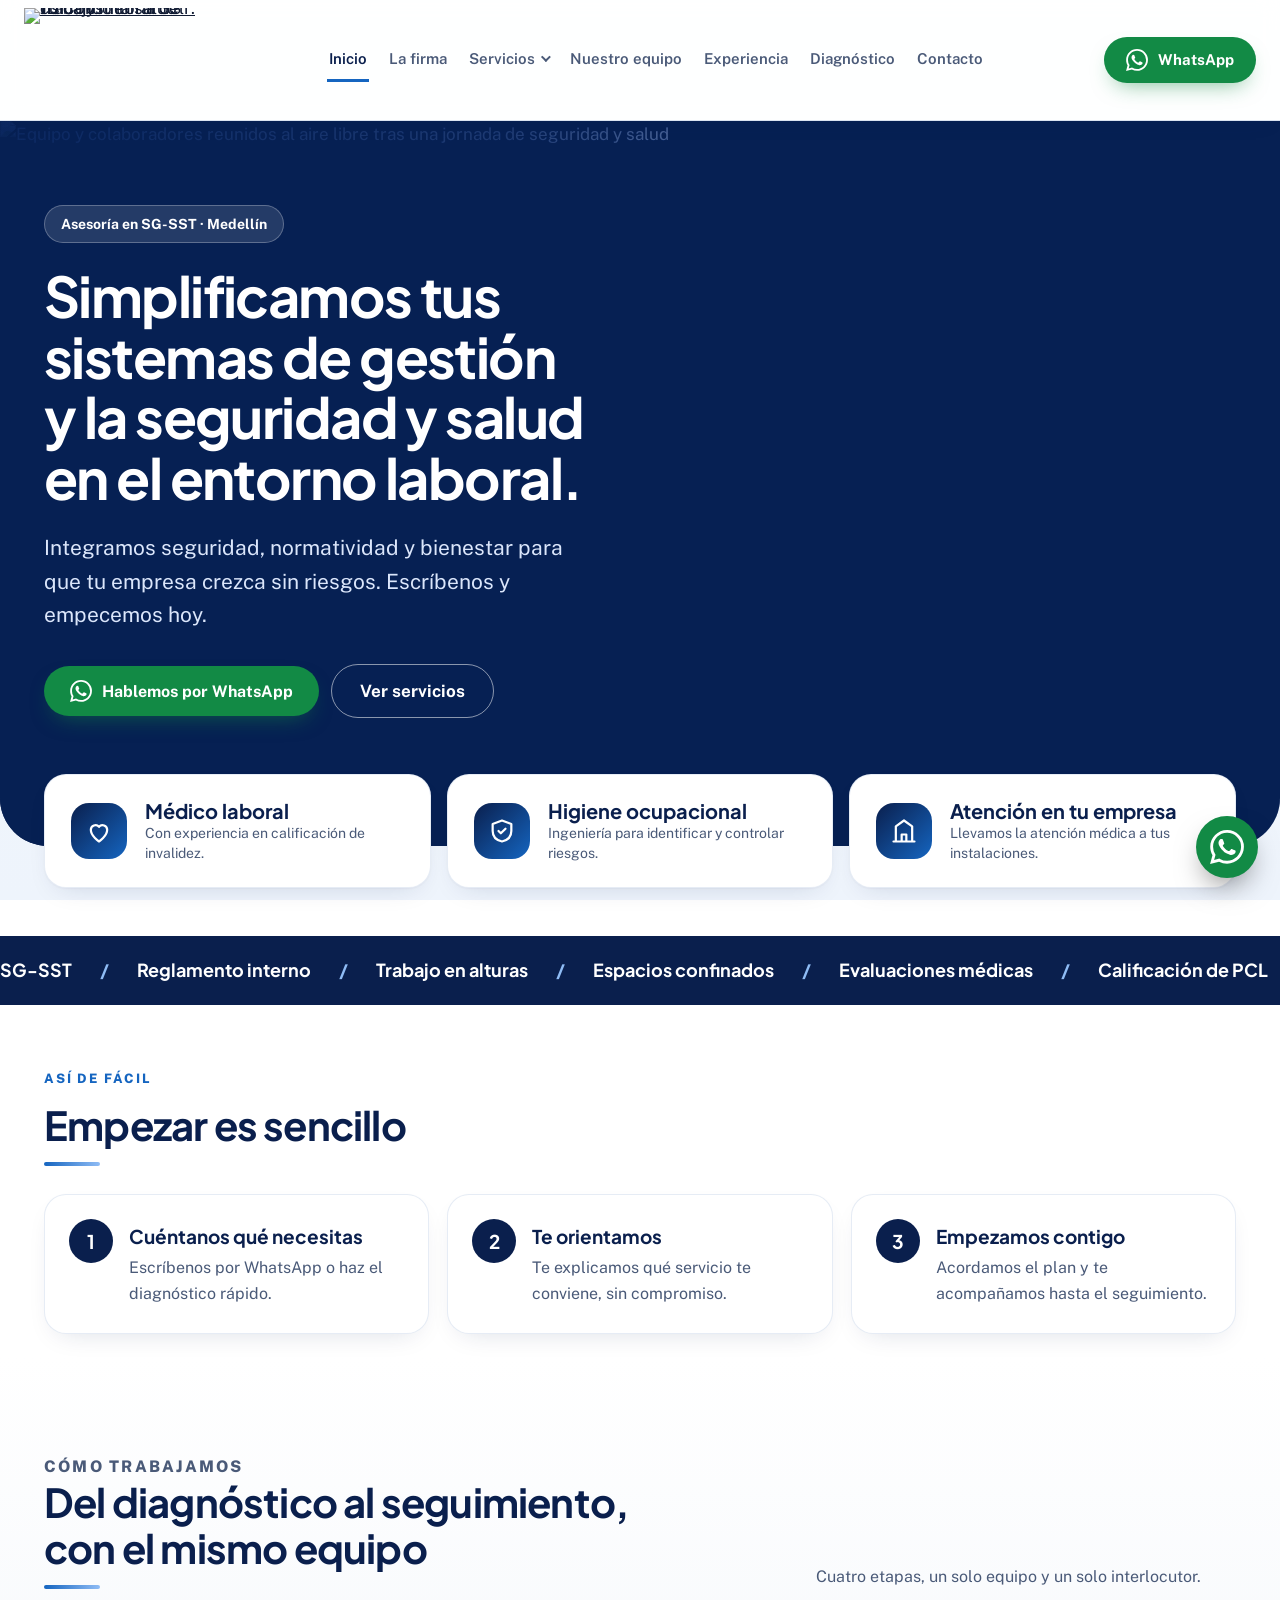
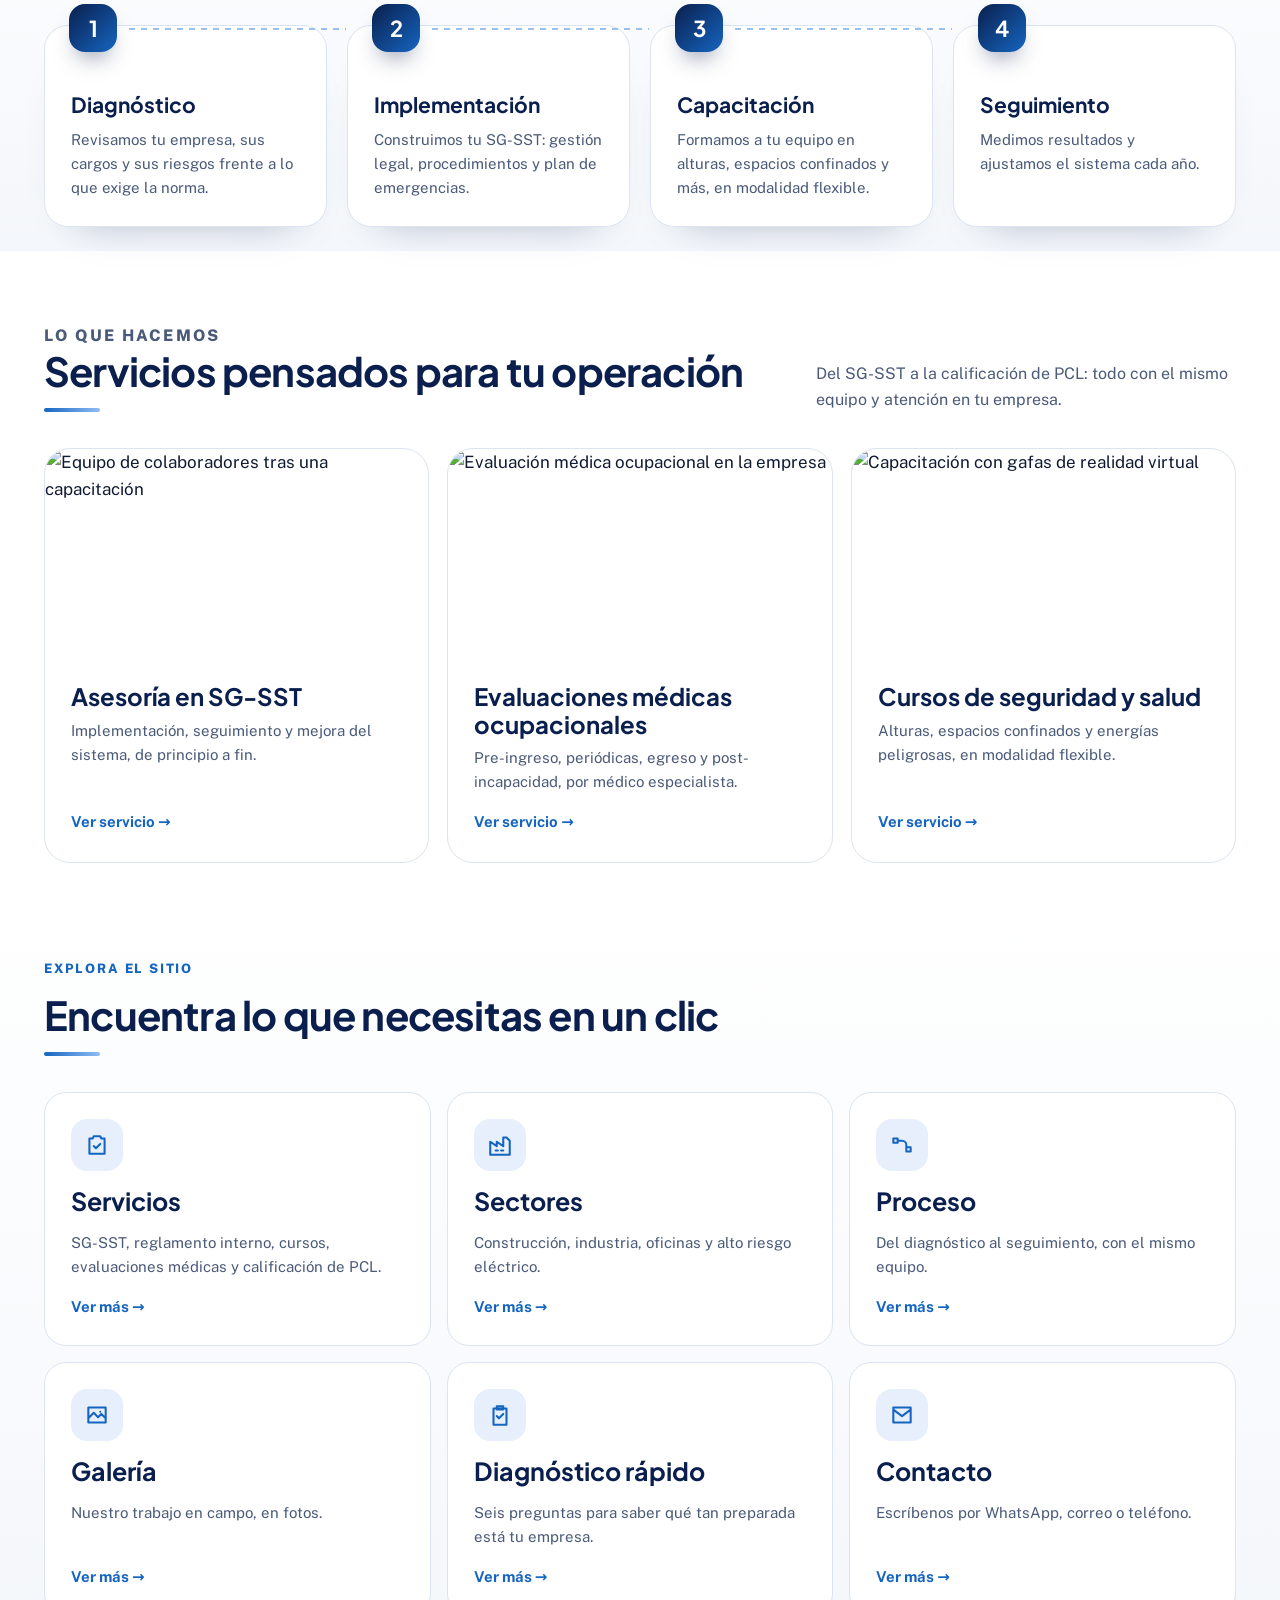
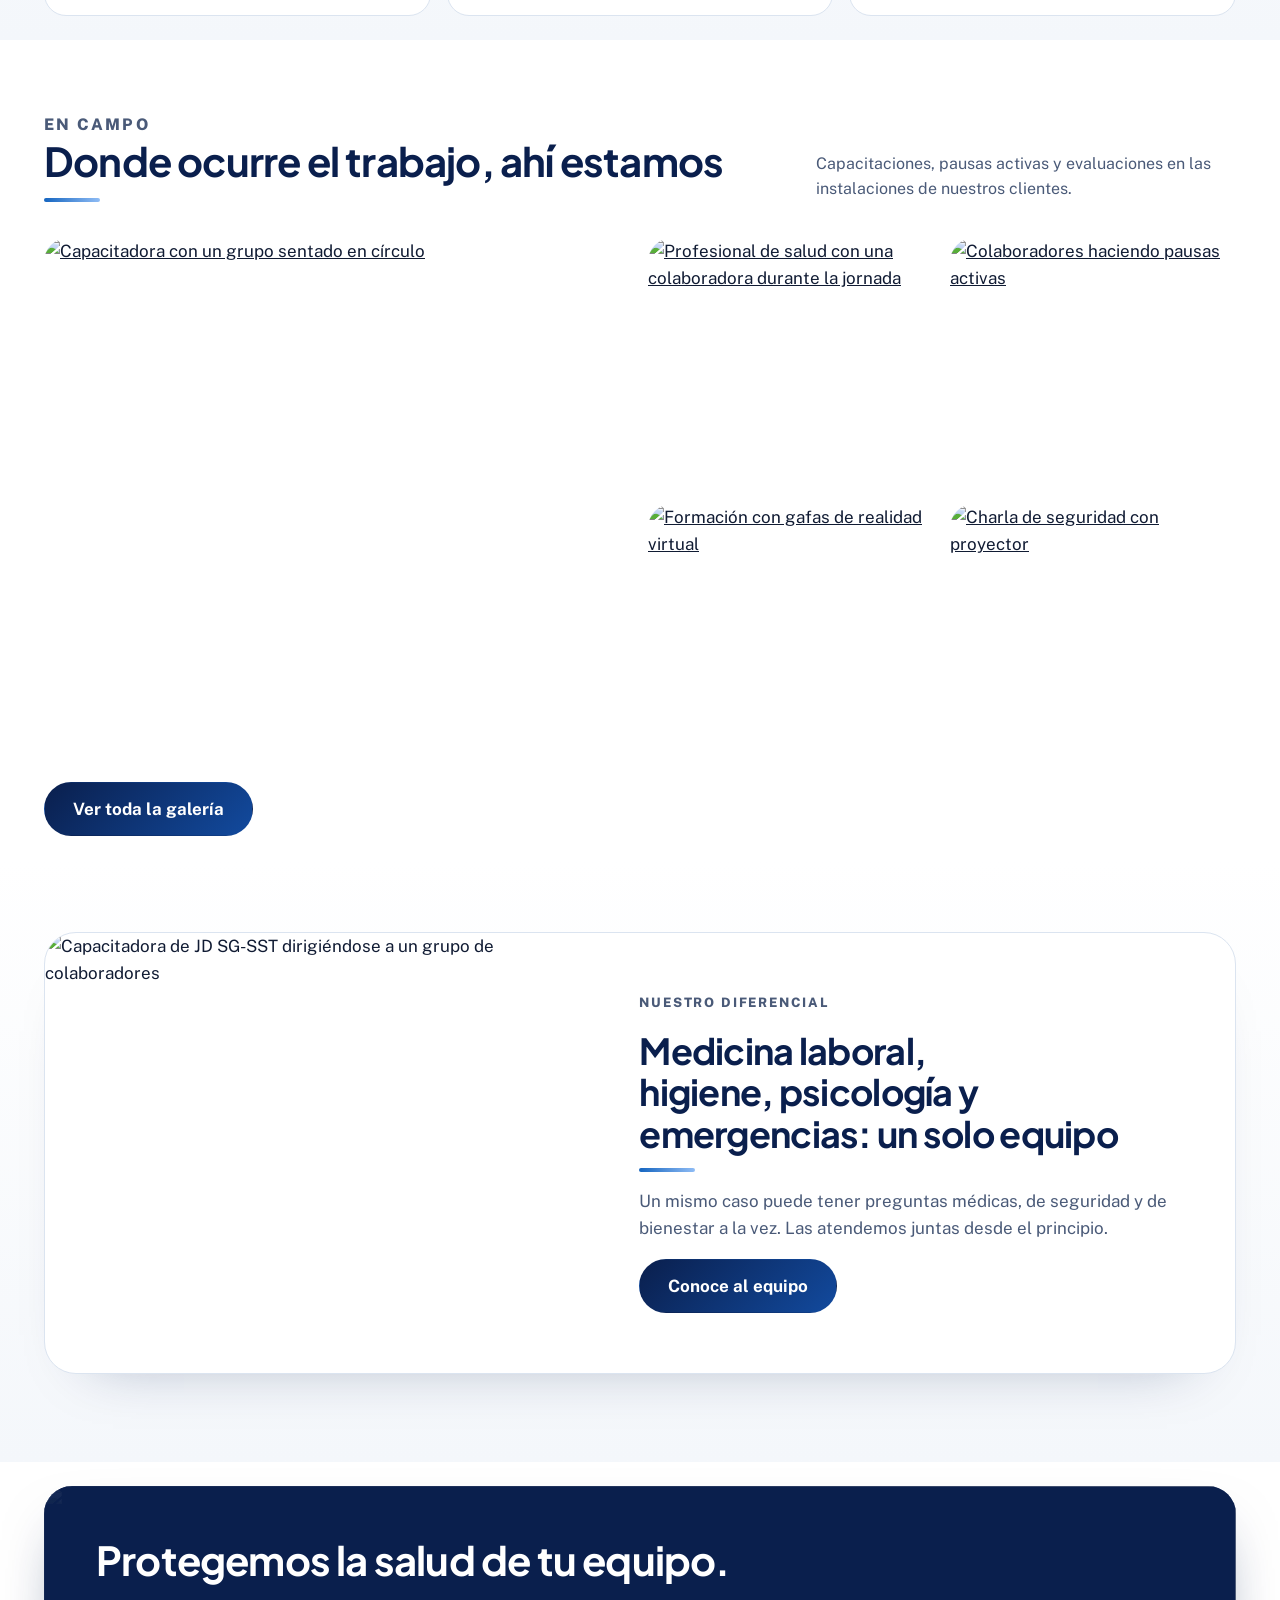
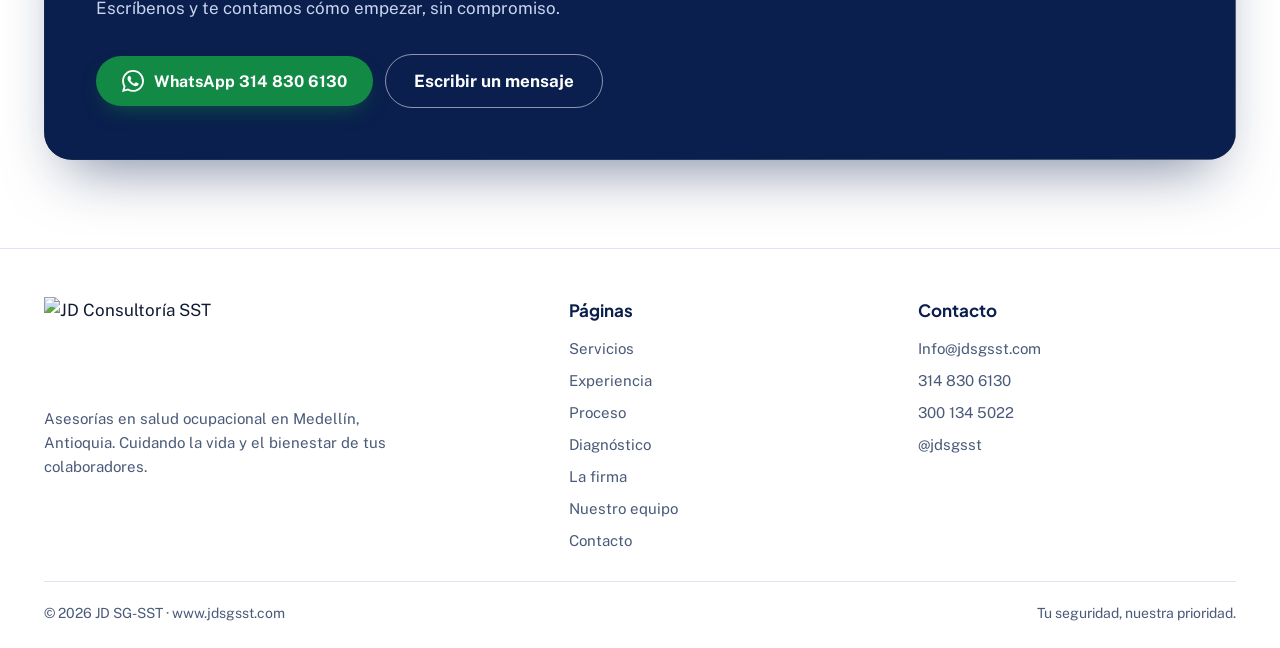
==== commit 86171254: "Rename index (10).html to index.html" ====
--- a/index.html
+++ b/index.html
@@ -30,7 +30,7 @@
 <div class="btns"><a class="wab" href="https://wa.me/573148306130"><svg viewBox="0 0 24 24" aria-hidden="true"><path d="M17.472 14.382c-.297-.149-1.758-.867-2.03-.967-.273-.099-.471-.148-.67.15-.197.297-.767.966-.94 1.164-.173.199-.347.223-.644.075-.297-.15-1.255-.463-2.39-1.475-.883-.788-1.48-1.761-1.653-2.059-.173-.297-.018-.458.13-.606.134-.133.298-.347.446-.52.149-.174.198-.298.298-.497.099-.198.05-.371-.025-.52-.075-.149-.669-1.612-.916-2.207-.242-.579-.487-.5-.669-.51-.173-.008-.371-.01-.57-.01-.198 0-.52.074-.792.372-.272.297-1.04 1.016-1.04 2.479 0 1.462 1.065 2.875 1.213 3.074.149.198 2.096 3.2 5.077 4.487.709.306 1.262.489 1.694.625.712.227 1.36.195 1.871.118.571-.085 1.758-.719 2.006-1.413.248-.694.248-1.289.173-1.413-.074-.124-.272-.198-.57-.347m-5.421 7.403h-.004a9.87 9.87 0 01-5.031-1.378l-.361-.214-3.741.982.998-3.648-.235-.374a9.86 9.86 0 01-1.51-5.26c.001-5.45 4.436-9.884 9.888-9.884 2.64 0 5.122 1.03 6.988 2.898a9.825 9.825 0 012.893 6.994c-.003 5.45-4.437 9.884-9.885 9.884m8.413-18.297A11.815 11.815 0 0012.05 0C5.495 0 .16 5.335.157 11.892c0 2.096.547 4.142 1.588 5.945L.057 24l6.305-1.654a11.882 11.882 0 005.683 1.448h.005c6.554 0 11.89-5.335 11.893-11.893a11.821 11.821 0 00-3.48-8.413z"/></svg>Hablemos por WhatsApp</a><a class="btn outw" href="servicios.html">Ver servicios</a></div></div></div></section>
 <div class="wrap facts"><div class="fact"><span class="ico"><svg viewBox="0 0 24 24" aria-hidden="true"><path d="M12 21s-7-4.5-7-10a4 4 0 017-2.6A4 4 0 0119 11c0 5.5-7 10-7 10z"/></svg></span><div><h2>Médico laboral</h2><p>Con experiencia en calificación de invalidez.</p></div></div><div class="fact"><span class="ico"><svg viewBox="0 0 24 24" aria-hidden="true"><path d="M12 3l8 3v6c0 5-3.5 8-8 9-4.5-1-8-4-8-9V6l8-3zM9 12l2 2 4-4"/></svg></span><div><h2>Higiene ocupacional</h2><p>Ingeniería para identificar y controlar riesgos.</p></div></div><div class="fact"><span class="ico"><svg viewBox="0 0 24 24" aria-hidden="true"><path d="M3 21h18M5 21V8l7-5 7 5v13M10 21v-6h4v6"/></svg></span><div><h2>Atención en tu empresa</h2><p>Llevamos la atención médica a tus instalaciones.</p></div></div></div>
 <section class="strip" aria-label="Servicios"><div class="tick"><div><span>SG-SST</span><i>/</i><span>Reglamento interno</span><i>/</i><span>Trabajo en alturas</span><i>/</i><span>Espacios confinados</span><i>/</i><span>Evaluaciones médicas</span><i>/</i><span>Calificación de PCL</span><i>/</i><span>SG-SST</span><i>/</i><span>Reglamento interno</span><i>/</i><span>Trabajo en alturas</span><i>/</i><span>Espacios confinados</span><i>/</i><span>Evaluaciones médicas</span><i>/</i><span>Calificación de PCL</span><i>/</i></div></div></section>
-<section class="sec how"><div class="wrap"><p class="eyebrow">Así de fácil</p><h2 class="h2">Empezar es sencillo</h2><ol class="how3"><li><b>1</b><h3>Cuéntanos qué necesitas</h3><p>Escríbenos por WhatsApp o haz el diagnóstico rápido.</p></li><li><b>2</b><h3>Te orientamos</h3><p>Te explicamos qué servicio te conviene, sin compromiso.</p></li><li><b>3</b><h3>Empezamos contigo</h3><p>Acordamos el plan y te acompañamos hasta el seguimiento.</p></li></ol></div></section><section class="sec"><div class="wrap"><div class="head"><div><p class="eyebrow">Cómo trabajamos</p><h2 class="h2">Del diagnóstico al seguimiento, con el mismo equipo</h2></div><p>Cuatro etapas, un solo equipo y un solo interlocutor.</p></div><ol class="hsteps"><li><b>1</b><h3>Diagnóstico</h3><p>Revisamos tu empresa, sus cargos y sus riesgos frente a lo que exige la norma.</p></li><li><b>2</b><h3>Implementación</h3><p>Construimos tu SG-SST: gestión legal, procedimientos y plan de emergencias.</p></li><li><b>3</b><h3>Capacitación</h3><p>Formamos a tu equipo en alturas, espacios confinados y más, en modalidad flexible.</p></li><li><b>4</b><h3>Seguimiento</h3><p>Medimos resultados y ajustamos el sistema cada año.</p></li></ol></div></section>
+<section class="sec how"><div class="wrap"><p class="eyebrow">Así de fácil</p><h2 class="h2">Empezar es sencillo</h2><ol class="how3"><li><b>1</b><h3>Cuéntanos qué necesitas</h3><p>Escríbenos por WhatsApp o haz el diagnóstico rápido.</p></li><li><b>2</b><h3>Te orientamos</h3><p>Te explicamos qué servicio te conviene, sin compromiso.</p></li><li><b>3</b><h3>Empezamos contigo</h3><p>Acordamos el plan y te acompañamos hasta el seguimiento.</p></li></ol></div></section><section class="sec pg" id="proceso"><div class="wrap"><div class="head"><div><p class="eyebrow">Cómo trabajamos</p><h2 class="h2">Del diagnóstico al seguimiento, con el mismo equipo</h2></div><p>Cuatro etapas, un solo equipo y un solo interlocutor.</p></div><ol class="hsteps"><li><b>1</b><h3>Diagnóstico</h3><p>Revisamos tu empresa, sus cargos y sus riesgos frente a lo que exige la norma.</p></li><li><b>2</b><h3>Implementación</h3><p>Construimos tu SG-SST: gestión legal, procedimientos y plan de emergencias.</p></li><li><b>3</b><h3>Capacitación</h3><p>Formamos a tu equipo en alturas, espacios confinados y más, en modalidad flexible.</p></li><li><b>4</b><h3>Seguimiento</h3><p>Medimos resultados y ajustamos el sistema cada año.</p></li></ol></div></section>
 <section class="sec"><div class="wrap"><div class="head"><div><p class="eyebrow">Lo que hacemos</p><h2 class="h2">Servicios pensados para tu operación</h2></div><p>Del SG-SST a la calificación de PCL: todo con el mismo equipo y atención en tu empresa.</p></div><div class="svcs">
 <a class="sp" href="servicios.html"><img src="img/equipo-capacitacion-sst.jpg" width="800" height="500" alt="Equipo de colaboradores tras una capacitación" loading="lazy"><div><h3>Asesoría en SG-SST</h3><p>Implementación, seguimiento y mejora del sistema, de principio a fin.</p><span class="more">Ver servicio →</span></div></a>
 <a class="sp" href="servicios.html"><img src="img/evaluacion-ocupacional-sitio.jpg" width="800" height="500" alt="Evaluación médica ocupacional en la empresa" loading="lazy" style="object-position:center 40%"><div><h3>Evaluaciones médicas ocupacionales</h3><p>Pre-ingreso, periódicas, egreso y post-incapacidad, por médico especialista.</p><span class="more">Ver servicio →</span></div></a>
--- a/style.css
+++ b/style.css
@@ -0,0 +1,350 @@
+/* Concepto: sitio de consultoría clínica y editorial. Azul marino del logo, azul de apoyo y verde WhatsApp. */
+:root{--navy:#0a1f4d;--ink:#101b33;--muted:#4a5a78;--blue:#1565c0;--deep:#124a9e;--sky:#8fbcf5;--tint:#e6effb;--line:#dbe4f0;--bg:#f4f7fb;--card:#ffffff;--wa:#128a45;--panel:#12306b;--bad:#a8351f;--warn:#b57a00;--display:'Plus Jakarta Sans',system-ui,sans-serif;--body:'Public Sans',system-ui,sans-serif;color-scheme:light}
+*{box-sizing:border-box}
+html{scroll-behavior:smooth}
+body{margin:0;font-family:var(--body);color:var(--ink);background:var(--bg);font-size:17px;line-height:1.6}
+a{color:inherit}
+h1,h2,h3{font-family:var(--display);margin:0}
+img{max-width:100%}
+:focus-visible{outline:3px solid var(--blue);outline-offset:3px;border-radius:6px}
+.skip{position:absolute;left:-999px;top:0;background:#fff;color:var(--navy);padding:10px 16px;z-index:100}
+.skip:focus{left:8px;top:8px}
+.wrap{max-width:1240px;margin:0 auto;padding-left:max(24px,env(safe-area-inset-left,0px));padding-right:max(24px,env(safe-area-inset-right,0px))}
+.topbar{background:var(--navy);color:#d6e0f5;font-size:14px;font-weight:600}
+.topbar .wrap{padding-block:9px;display:flex;flex-wrap:wrap;justify-content:space-between;gap:6px 28px}
+.topbar span:last-child{display:flex;flex-wrap:wrap;gap:6px 28px}.topbar a{text-decoration:none}
+.hdr{position:sticky;top:0;z-index:40;background:#fff;border-bottom:1px solid var(--line)}
+.hdr .wrap{max-width:1280px;padding-block:8px;display:flex;flex-wrap:wrap;align-items:center;justify-content:space-between;gap:8px 24px}
+.logo{display:block;flex:none;line-height:0}.logo img{height:104px;width:auto;display:block}
+.hdr nav{display:flex;flex-wrap:nowrap;justify-content:center;gap:0 18px;flex:1 1 380px}
+.nl{text-decoration:none;color:var(--muted);font-weight:600;font-size:15px;padding:8px 2px;white-space:nowrap;border-bottom:3px solid transparent}
+.nl:hover{color:var(--navy)}.nl.on{color:var(--navy);border-bottom-color:var(--blue)}
+.wab{display:inline-flex;align-items:center;gap:10px;background:var(--wa);color:#fff;text-decoration:none;font-weight:700;font-size:16px;padding:14px 26px;border-radius:100px;line-height:1.2}
+.wab svg{width:22px;height:22px;fill:#fff;flex:none}
+.hdr .wab{padding:12px 22px;font-size:15px}
+.btn{display:inline-block;text-decoration:none;font-weight:700;padding:15px 28px;border-radius:100px;border:1.5px solid transparent;font-size:17px;font-family:inherit;cursor:pointer;line-height:1.3}
+.btn.navy{background:var(--navy);color:#fff}.btn.out{border-color:var(--navy);color:var(--navy)}.btn.outw{border-color:#ffffff88;color:#fff}
+.btns{display:flex;flex-wrap:wrap;align-items:center;gap:12px}
+.eyebrow{margin:0 0 12px;font-weight:700;font-size:14px;letter-spacing:.1em;text-transform:uppercase;color:var(--blue)}
+.eyebrow.l{color:var(--sky)}
+.band{background:var(--navy);color:#fff;padding-block:60px 64px}
+.band h1{font-weight:700;font-size:46px;line-height:1.12;letter-spacing:-.025em;max-width:820px;text-wrap:balance}
+.band .eyebrow{color:var(--sky);margin-bottom:14px}
+.lead{margin:18px 0 0;font-size:19px;color:#c9d5ee;max-width:680px}
+.h2{font-weight:700;font-size:42px;line-height:1.08;letter-spacing:-.02em;color:var(--navy);text-wrap:balance}
+.h2.m{font-size:36px}
+.sec{padding-block:72px 24px}.sec.end{padding-bottom:88px}
+.head{display:flex;flex-wrap:wrap;align-items:flex-end;justify-content:space-between;gap:16px 40px;margin-bottom:36px}
+.head>div{flex:1 1 480px}.head p{flex:1 1 320px;max-width:420px;margin:0;color:var(--muted);font-size:16px}
+.hero{background:#fff;border-bottom:1px solid var(--line)}
+.hero .wrap{padding-block:52px 60px;display:flex;flex-wrap:wrap;gap:48px;align-items:center}
+.hero-t{flex:1 1 440px;min-width:0}.hero-i{flex:1 1 440px;min-width:0;position:relative;padding-bottom:28px}
+.chip{margin:0 0 22px;display:inline-flex;align-items:center;gap:10px;background:var(--tint);color:var(--deep);font-weight:700;font-size:14px;padding:7px 14px;border-radius:100px}
+.chip i{width:8px;height:8px;border-radius:50%;background:var(--blue)}
+.hero h1{font-weight:700;font-size:56px;line-height:1.05;letter-spacing:-.025em;color:var(--navy);text-wrap:balance}
+.hero .sub{margin:24px 0 0;font-size:20px;color:var(--muted);max-width:520px}
+.hero .btns{margin-top:30px}
+.checks{margin:36px 0 0;padding:26px 0 0;list-style:none;border-top:1px solid var(--line);display:flex;flex-wrap:wrap;gap:12px 32px;font-weight:600;font-size:15px;color:var(--navy)}
+.checks li{display:flex;align-items:center;gap:10px}
+.ck{width:20px;height:20px;flex:none;fill:none;stroke:var(--blue);stroke-width:2.4;stroke-linecap:round;stroke-linejoin:round}
+.hero-i>img:not(.inset){display:block;width:100%;height:auto;aspect-ratio:5/4;object-fit:cover;object-position:center 62%;border-radius:28px}
+.tag{position:absolute;left:20px;bottom:0;background:var(--navy);color:#fff;border-radius:16px;padding:14px 20px;font-family:var(--display);font-weight:700;font-size:17px;line-height:1.2;box-shadow:0 20px 40px -18px #0a1f4d99;max-width:80%}
+.strip{background:var(--navy);color:#fff}
+.strip .wrap{padding-block:20px;display:flex;flex-wrap:wrap;justify-content:space-between;gap:8px 24px;font-family:var(--display);font-weight:700;font-size:16px}
+.strip i{color:var(--sky);font-style:normal}
+.vp{display:grid;grid-template-columns:repeat(auto-fit,minmax(230px,1fr));gap:16px}
+.vp div{border-left:4px solid var(--blue);padding:4px 0 4px 20px}.vp h2{font-weight:700;font-size:22px;color:var(--navy);margin-bottom:6px}.vp p{margin:0;font-size:15px;color:var(--muted)}
+.grid3{display:grid;grid-template-columns:repeat(auto-fit,minmax(min(300px,100%),1fr));gap:16px}
+.grid2{display:grid;grid-template-columns:repeat(auto-fit,minmax(min(480px,100%),1fr));gap:18px}
+.ex{display:flex;flex-direction:column;gap:8px;text-decoration:none;background:var(--card);border:1.5px solid var(--line);border-radius:22px;padding:26px;min-height:170px}
+.ex:hover{border-color:var(--blue)}.ex h3{font-weight:700;font-size:25px;color:var(--navy)}.ex p{margin:0;font-size:15px;color:var(--muted)}
+.ex .n,.card .n{font-family:var(--display);font-weight:700;font-size:14px;color:var(--blue)}.ex .more{margin-top:auto;padding-top:6px;font-weight:700;font-size:15px;color:var(--blue)}
+.split{background:var(--card);border:1.5px solid var(--line);border-radius:32px;overflow:hidden;display:flex;flex-wrap:wrap}
+.split>img{flex:1 1 360px;min-width:0;width:100%;height:440px;object-fit:cover;object-position:center 25%;display:block}
+.split>div{flex:1.2 1 420px;padding:48px;display:flex;flex-direction:column;justify-content:center;gap:16px}
+.split p{margin:0;color:var(--muted)}
+.note{background:var(--card);border:1.5px solid var(--line);border-radius:24px;overflow:hidden;display:flex;flex-wrap:wrap}
+.note>div{flex:1.4 1 420px;padding:34px 38px;display:flex;flex-direction:column;justify-content:center;gap:10px}.note h2{font-weight:700;font-size:26px;line-height:1.15;color:var(--navy)}.note p{margin:0;color:var(--muted)}.note b{color:var(--navy)}
+.note>img{flex:1 1 260px;min-width:0;width:100%;height:300px;object-fit:cover;object-position:center 40%;display:block}
+.svc{margin-top:32px;display:flex;flex-wrap:wrap;gap:28px;align-items:flex-start}
+.tabs{flex:1 1 300px;max-width:390px;display:flex;flex-direction:column;gap:8px}
+.tabs button{display:flex;align-items:center;gap:14px;text-align:left;cursor:pointer;border-radius:16px;padding:14px 18px;min-height:44px;font-family:inherit;border:1.5px solid var(--line);background:#fff;color:var(--ink)}
+.tabs button span:first-child{font-family:var(--display);font-weight:700;font-size:14px;opacity:.8}.tabs button span+span{font-weight:600;font-size:16px;line-height:1.35}
+.tabs button[aria-selected=true]{background:var(--navy);border-color:var(--navy);color:#fff}
+.panel{flex:2 1 420px;min-width:0;background:#fff;border:1.5px solid var(--line);border-radius:24px;padding:38px}
+.panel h2{font-weight:700;font-size:32px;line-height:1.15;color:var(--navy);margin-bottom:12px}.pd{margin:0 0 24px;color:var(--muted);font-size:18px}
+.ul{margin:0;padding:0;list-style:none;display:flex;flex-direction:column;gap:12px}.ul li{display:flex;gap:14px;align-items:flex-start}.ul .ck{margin-top:3px;width:22px;height:22px}
+.panel .btns{margin-top:30px}
+.sector{min-width:0;background:#fff;border:1.5px solid var(--line);border-radius:26px;padding:36px;display:flex;flex-direction:column;gap:12px}
+.sector header{display:flex;align-items:center;gap:16px}.sector h2{font-weight:700;font-size:30px;line-height:1.1;color:var(--navy)}
+.ico{display:flex;align-items:center;justify-content:center;width:60px;height:60px;border-radius:18px;background:var(--tint);flex:none}
+.ico svg{width:32px;height:32px;fill:none;stroke:var(--deep);stroke-width:1.8;stroke-linecap:round;stroke-linejoin:round}
+.sector>p{margin:6px 0 4px;color:var(--muted)}.sector .ul{padding-top:18px;border-top:1px solid var(--line);gap:10px}
+.soft{background:var(--tint);border:1.5px solid #cfe0f7;border-radius:26px;padding:36px 40px;display:flex;flex-wrap:wrap;align-items:center;justify-content:space-between;gap:20px}
+.soft h2{flex:1 1 360px;font-weight:700;font-size:28px;line-height:1.15;color:var(--navy)}
+.steps{display:flex;flex-direction:column;gap:16px}
+.step{background:#fff;border:1.5px solid var(--line);border-radius:26px;padding:32px 36px;display:flex;flex-wrap:wrap;gap:16px 32px;align-items:flex-start}
+.step>b{flex:none;display:flex;align-items:center;justify-content:center;width:64px;height:64px;border-radius:50%;background:var(--navy);color:#fff;font-family:var(--display);font-weight:700;font-size:28px}
+.step div{flex:1 1 280px;min-width:0}.step h2{font-weight:700;font-size:30px;line-height:1.1;color:var(--navy);margin-bottom:8px}.step p{margin:0;color:var(--muted);font-size:18px;max-width:760px}
+.gal{display:grid;grid-template-columns:repeat(auto-fit,minmax(min(340px,100%),1fr));gap:22px}
+.gal figure{margin:0}.gal img{display:block;width:100%;height:300px;object-fit:cover;object-position:center 35%;border-radius:22px}.gal figcaption{margin-top:10px;font-size:15px;font-weight:500;color:var(--muted)}
+.diag{display:flex;flex-wrap:wrap;gap:28px;align-items:flex-start}
+.qs{flex:2 1 480px;min-width:0;background:#fff;border:1.5px solid var(--line);border-radius:24px;overflow:hidden}
+.q{display:flex;flex-wrap:wrap;align-items:center;justify-content:space-between;gap:12px 18px;padding:20px 26px;border-bottom:1px solid var(--line)}.q:last-child{border-bottom:0}.q>span{flex:1 1 280px;font-size:16px}
+.yn{display:flex;gap:8px}.yn button{cursor:pointer;min-width:60px;min-height:46px;border-radius:12px;font-weight:700;font-size:15px;font-family:inherit;border:1.5px solid #b7cde8;background:#fff;color:var(--ink)}
+.yn button[aria-pressed=true]{background:var(--navy);border-color:var(--navy);color:#fff}.yn button.no[aria-pressed=true]{background:var(--bad);border-color:var(--bad)}
+.res{flex:1 1 300px;min-width:0;background:#fff;border:1.5px solid var(--line);border-radius:24px;padding:34px 28px;text-align:center}
+.score{margin:0;font-family:var(--display);font-weight:700;font-size:56px;line-height:1;color:var(--navy)}
+.meter{height:10px;border-radius:10px;background:var(--tint);overflow:hidden;margin:18px 0 20px}.meter i{display:block;height:100%;width:0;border-radius:10px;background:var(--blue)}
+.res h2{font-weight:700;font-size:22px;color:var(--navy);margin-bottom:8px}.res>p:not(.score){margin:0 0 22px;color:var(--muted);font-size:15px}
+.two{display:flex;flex-wrap:wrap;gap:48px;align-items:center}.two>div{flex:1 1 440px;min-width:0}.two.top{align-items:flex-start;gap:40px}.two .rnd{flex:1 1 400px;min-width:0;width:100%;height:auto;aspect-ratio:5/4;object-fit:cover;object-position:center 25%;border-radius:28px;display:block}
+.two p{margin:0 0 14px;color:var(--muted);font-size:18px}
+.team{display:grid;grid-template-columns:repeat(auto-fit,minmax(min(480px,100%),1fr));gap:18px}
+.tm{min-width:0;background:#fff;border:1.5px solid var(--line);border-radius:28px;padding:36px;display:flex;flex-wrap:wrap;gap:24px;align-items:flex-start}
+.av{flex:none;width:96px;height:96px;border-radius:50%;background:var(--tint);border:2px dashed var(--sky);display:flex;align-items:center;justify-content:center}
+.av svg{width:44px;height:44px;fill:none;stroke:var(--deep);stroke-width:1.6;stroke-linecap:round;stroke-linejoin:round}
+.tm>div:last-child{flex:1 1 260px;min-width:0}.tm .tg{margin:0 0 4px;font-size:13px;font-weight:700;letter-spacing:.08em;text-transform:uppercase;color:var(--blue)}
+.tm h3{font-weight:700;font-size:28px;line-height:1.1;color:var(--navy);margin-bottom:12px}.tm p{margin:0 0 16px;color:var(--muted);font-size:16px}
+.tm .ul{padding-top:14px;border-top:1px solid var(--line);gap:8px;font-size:15px}.tm .ck{width:20px;height:20px}
+.dark{background:var(--navy);color:#fff;margin-top:72px;padding-block:80px}
+.dark .h2{color:#fff;max-width:720px;margin-bottom:40px}
+.ap{background:var(--panel);border-radius:24px;padding:30px}.ap .ico{width:48px;height:48px;border-radius:14px;background:var(--sky);margin-bottom:18px}.ap .ico svg{width:26px;height:26px;stroke:var(--navy);stroke-width:2}
+.ap h3{font-weight:700;font-size:24px;margin-bottom:8px}.ap p{margin:0;color:#c9d5ee;font-size:15px}
+.card{background:#fff;border:1.5px solid var(--line);border-radius:22px;padding:28px}.card h3{font-weight:700;font-size:23px;color:var(--navy);margin-bottom:8px}.card p{margin:0;color:var(--muted);font-size:15px}
+.dot{display:flex;align-items:center;justify-content:center;width:44px;height:44px;border-radius:50%;background:var(--tint);color:var(--deep);font-family:var(--display);font-weight:700;font-size:16px;margin-bottom:16px}
+.pics{display:grid;grid-template-columns:repeat(auto-fit,minmax(min(280px,100%),1fr));gap:16px}.pics img{display:block;width:100%;height:280px;object-fit:cover;border-radius:22px}
+.clist{margin:0;padding:0;list-style:none;background:#fff;border:1.5px solid var(--line);border-radius:24px;overflow:hidden}
+.clist li{display:flex;flex-wrap:wrap;gap:4px 14px;padding:18px 26px;border-bottom:1px solid var(--line)}.clist li:last-child{border-bottom:0}
+.clist span{width:90px;font-size:13px;font-weight:700;letter-spacing:.08em;text-transform:uppercase;color:var(--muted)}.clist b{font-weight:600}.clist a{text-decoration:none}
+.form{flex:1 1 440px;min-width:0;background:#fff;border:1.5px solid var(--line);border-radius:24px;padding:34px;display:flex;flex-direction:column;gap:16px}
+.frow{display:flex;flex-wrap:wrap;gap:14px}.frow>div{flex:1 1 180px}
+.form label{display:block;font-size:14px;font-weight:600;color:var(--navy);margin-bottom:6px}
+.form input,.form select,.form textarea{width:100%;padding:13px 14px;border-radius:12px;border:1.5px solid #b7cde8;font-size:16px;color:var(--ink);background:#fff;font-family:inherit}
+.form textarea{min-height:110px;resize:vertical}.form .wab,.form .btn{justify-content:center;text-align:center}.form .btn{display:block;border-color:#b7cde8;color:var(--navy)}
+.cta{background:var(--navy);color:#fff;border-radius:32px;padding:52px;display:flex;flex-wrap:wrap;gap:32px;align-items:center;justify-content:space-between}
+.cta h2{font-weight:700;font-size:40px;line-height:1.08;letter-spacing:-.02em;text-wrap:balance}.cta p{margin:14px 0 0;color:#c9d5ee}.cta>div:first-child{flex:1 1 420px}
+.ftr{background:#fff;border-top:1px solid var(--line)}.ftr .wrap{padding-block:48px 24px}
+.fg{display:flex;flex-wrap:wrap;gap:32px;padding-bottom:28px;border-bottom:1px solid var(--line)}.fg>div{flex:1 1 180px}.fg>div:first-child{flex:1.4 1 300px;min-width:0}
+.fg img{height:96px;width:auto;display:block;margin-bottom:14px}.fg p{margin:0;font-size:15px;color:var(--muted);max-width:360px}
+.fg h2{font-size:17px;color:var(--navy);margin-bottom:12px}.fg ul{margin:0;padding:0;list-style:none;display:flex;flex-direction:column;gap:8px;font-size:15px;color:var(--muted)}.fg a{text-decoration:none}
+.fb{display:flex;flex-wrap:wrap;justify-content:space-between;gap:8px;padding-top:20px;font-size:14px;color:var(--muted)}
+.fab{position:fixed;right:max(22px,env(safe-area-inset-right,0px));bottom:max(22px,env(safe-area-inset-bottom,0px));z-index:50;width:62px;height:62px;border-radius:50%;background:var(--wa);display:flex;align-items:center;justify-content:center;box-shadow:0 14px 30px -10px #0008}
+.fab svg{width:34px;height:34px;fill:#fff}
+@media(max-width:1240px){.hdr .wrap{justify-content:space-between}.logo{order:1}.hdr .wab{order:2}.hdr nav{order:3;flex:1 1 100%;gap:0 22px;border-top:1px solid var(--line);padding-top:4px;overflow-x:auto;justify-content:center}.logo img{height:92px}}
+@media(max-width:700px){.hdr nav{justify-content:flex-start;gap:0 16px}.band h1{font-size:34px}.hero h1{font-size:38px}.h2{font-size:30px}.h2.m{font-size:28px}.logo img{height:84px}.cta{padding:28px}.cta h2{font-size:30px}.split>div{padding:28px}.panel,.step{padding:24px}.sector,.tm{padding:24px}.soft{padding:26px}}
+@media(prefers-reduced-motion:reduce){html{scroll-behavior:auto}}
+
+/* Mejoras de calidez y profundidad */
+body{background:linear-gradient(180deg,#f4f7fb 0,#eef4fc 100%) fixed}
+.hero{position:relative;overflow:hidden;background:linear-gradient(135deg,#ffffff 0%,#eef4fc 100%)}
+.hero::before{content:"";position:absolute;right:-180px;top:-220px;width:640px;height:640px;border-radius:50%;background:radial-gradient(circle,#d7e7fb 0%,#eef4fc 60%,transparent 70%);pointer-events:none}
+.hero::after{content:"";position:absolute;left:-120px;bottom:-200px;width:420px;height:420px;border-radius:50%;border:2px solid #dbe4f0;pointer-events:none}
+.hero .wrap{position:relative;z-index:1}
+mark{background:linear-gradient(transparent 62%,#b9d5f8 62%);color:inherit;padding:0 .06em}
+.hero-i>img:not(.inset){box-shadow:0 40px 70px -40px #0a1f4daa;outline:10px solid #ffffff;outline-offset:-1px}
+.hero-i::before{content:"";position:absolute;left:-18px;top:-18px;width:55%;height:55%;border-radius:32px;background:var(--tint);z-index:-1}
+.hero-i>img.inset{height:auto;position:absolute;right:-14px;bottom:-4px;width:34%;aspect-ratio:1/1;object-fit:cover;object-position:center 25%;border-radius:22px;border:6px solid #fff;box-shadow:0 24px 40px -20px #0a1f4d88}
+.tag{left:-10px}
+.band{position:relative;overflow:hidden;background:linear-gradient(120deg,#0a1f4d 0%,#0e2b66 100%)}
+.band::after{content:"";position:absolute;right:-120px;top:-160px;width:460px;height:460px;border-radius:50%;border:56px solid #ffffff0d;pointer-events:none}
+.band .wrap{position:relative;z-index:1}
+.ex,.sector,.card,.tm,.step,.panel,.ap{transition:transform .25s ease,box-shadow .25s ease,border-color .25s ease}
+.ex:hover,.sector:hover,.card:hover,.tm:hover,.step:hover{transform:translateY(-4px);box-shadow:0 26px 44px -30px #0a1f4d66}
+.wab{box-shadow:0 12px 24px -12px #128a45cc;transition:transform .2s ease,box-shadow .2s ease}.wab:hover{transform:translateY(-2px);box-shadow:0 18px 28px -12px #128a45}
+.btn{transition:transform .2s ease,background .2s ease}.btn:hover{transform:translateY(-2px)}
+.split,.note,.clist,.qs,.res,.form{box-shadow:0 30px 60px -48px #0a1f4d66}
+.svcs{display:grid;grid-template-columns:repeat(auto-fit,minmax(min(300px,100%),1fr));gap:18px}
+.sp{display:flex;flex-direction:column;text-decoration:none;background:#fff;border:1.5px solid var(--line);border-radius:26px;overflow:hidden;transition:transform .25s ease,box-shadow .25s ease}
+.sp:hover{transform:translateY(-4px);box-shadow:0 30px 50px -34px #0a1f4d77}
+.sp img{display:block;width:100%;height:210px;object-fit:cover}
+.sp div{padding:24px 26px 28px;display:flex;flex-direction:column;gap:8px;flex:1}
+.sp h3{font-weight:700;font-size:24px;line-height:1.15;color:var(--navy)}.sp p{margin:0;font-size:15px;color:var(--muted)}.sp .more{margin-top:auto;padding-top:8px;font-weight:700;font-size:15px;color:var(--blue)}
+.cta{position:relative;overflow:hidden;isolation:isolate}
+.cta>.bg{position:absolute;top:0;right:0;bottom:0;left:0;width:100%;height:100%;object-fit:cover;object-position:center 40%;z-index:-2}
+.cta::before{content:"";position:absolute;top:0;right:0;bottom:0;left:0;background:linear-gradient(100deg,#0a1f4df2 0%,#0a1f4dd9 55%,#0a1f4d99 100%);z-index:-1}
+.vp div{background:#fff;border:1.5px solid var(--line);border-left:1.5px solid var(--line);border-radius:20px;padding:22px 24px}
+.vp h2{display:flex;align-items:center;gap:10px}.vp h2::before{content:"";width:10px;height:10px;border-radius:50%;background:var(--blue);flex:none}
+.step>b{background:linear-gradient(135deg,#0a1f4d,#1565c0)}
+.dot{background:linear-gradient(135deg,#e6effb,#cfe0f7)}
+.gal img{transition:transform .35s ease}.gal figure{overflow:hidden}.gal figure img{border-radius:22px}.gal figure:hover img{transform:scale(1.03)}
+@media(max-width:700px){.inset{display:none}.hero::before,.band::after{display:none}.tag{left:12px}}
+@media(prefers-reduced-motion:reduce){.ex,.sector,.card,.tm,.step,.sp,.wab,.btn,.gal img{transition:none}.ex:hover,.sector:hover,.card:hover,.tm:hover,.step:hover,.sp:hover,.btn:hover,.wab:hover,.gal figure:hover img{transform:none}}
+
+/* Portada a sangre */
+.hero2{position:relative;overflow:hidden;color:#fff;border-radius:0 0 48px 48px;isolation:isolate;background:var(--navy)}
+.hero2 .hbg{position:absolute;top:0;right:0;bottom:0;left:0;width:100%;height:100%;object-fit:cover;object-position:center 72%;z-index:-2}
+.hero2::before{content:"";position:absolute;top:0;right:0;bottom:0;left:0;z-index:-1;background:linear-gradient(95deg,#0a1f4df5 0%,#0a1f4de0 38%,#0a1f4d70 70%,#0a1f4d26 100%)}
+.hero2-in{padding-block:84px 128px}
+.hero2-t{max-width:640px;animation:rise .8s ease both}
+.chip2{margin:0 0 22px;display:inline-block;background:#ffffff1f;border:1px solid #ffffff44;color:#fff;font-weight:700;font-size:14px;padding:7px 16px;border-radius:100px;backdrop-filter:blur(6px)}
+.hero2 h1{font-weight:700;font-size:58px;line-height:1.08;letter-spacing:-.028em;text-wrap:balance}
+.hero2 mark{background:linear-gradient(transparent 64%,#1565c0 64%);color:#fff}
+.hero2 .sub{margin:24px 0 0;font-size:21px;color:#dbe6fb;max-width:540px}
+.hero2 .btns{margin-top:32px}
+@keyframes rise{from{opacity:0;transform:translateY(18px)}to{opacity:1;transform:none}}
+.facts{position:relative;z-index:2;margin-top:-72px;display:grid;grid-template-columns:repeat(auto-fit,minmax(min(300px,100%),1fr));gap:16px}
+.fact{background:#fff;border:1.5px solid var(--line);border-radius:22px;padding:24px 26px;display:flex;gap:18px;align-items:center;box-shadow:0 30px 50px -34px #0a1f4d88}
+.fact .ico{width:56px;height:56px;border-radius:18px;background:linear-gradient(135deg,#0a1f4d,#1565c0)}
+.fact .ico svg{width:28px;height:28px;stroke:#fff;fill:none;stroke-width:1.9;stroke-linecap:round;stroke-linejoin:round}
+.fact h2{font-weight:700;font-size:20px;color:var(--navy);line-height:1.15}.fact p{margin:2px 0 0;font-size:14px;color:var(--muted);line-height:1.4}
+.strip{margin-top:48px;overflow:hidden}
+.tick{display:block;overflow:hidden}.tick>div{display:flex;width:max-content;gap:28px;padding-block:20px;font-family:var(--display);font-weight:700;font-size:18px;animation:tick 38s linear infinite}
+.tick>div:hover{animation-play-state:paused}
+@keyframes tick{to{transform:translateX(-50%)}}
+.mason{columns:3 260px;column-gap:16px}.mason a{display:block;margin-bottom:16px;border-radius:22px;overflow:hidden}
+.mason img{display:block;width:100%;height:auto;transition:transform .4s ease}.mason a:hover img{transform:scale(1.04)}
+.btn.navy,.step>b{background-image:linear-gradient(135deg,#0a1f4d,#124a9e)}
+.h2{font-size:40px;line-height:1.14}
+@media(max-width:900px){.hero2 h1{font-size:40px}.hero2-in{padding-block:56px 100px}.hero2::before{background:linear-gradient(180deg,#0a1f4df0 0%,#0a1f4dcc 60%,#0a1f4d99 100%)}}
+@media(max-width:700px){.hero2 h1{font-size:34px}.h2{font-size:30px}.hero2 .sub{font-size:18px}.facts{margin-top:-56px}}
+@media(prefers-reduced-motion:reduce){.hero2-t{animation:none}.tick>div{animation:none;flex-wrap:wrap;width:auto}.mason img{transition:none}.mason a:hover img{transform:none}}
+
+/* Banda con foto, encabezado que se reduce y entrada suave */
+.band.has-img{background:var(--navy);isolation:isolate}
+.band .bimg{position:absolute;top:0;right:0;bottom:0;left:0;width:100%;height:100%;object-fit:cover;object-position:center 40%;z-index:-2;opacity:.9}
+.band.has-img::before{content:"";position:absolute;top:0;right:0;bottom:0;left:0;z-index:-1;background:linear-gradient(95deg,#0a1f4df5 0%,#0a1f4de6 45%,#0a1f4d99 100%)}
+.band.has-img::after{display:none}
+.hdr{transition:box-shadow .3s ease}.hdr.sm{box-shadow:0 14px 30px -24px #0a1f4d88}
+.logo img{transition:height .3s ease}.hdr.sm .logo img{height:68px}
+.rv{opacity:.2;transform:translateY(26px);transition:opacity .7s ease,transform .7s ease}.rv.in{opacity:1;transform:none}
+.ex.rv.in:hover,.sector.rv.in:hover{transform:translateY(-4px)}
+.hero2 .hbg{animation:kb 26s ease-in-out infinite alternate;transform-origin:70% 60%}
+@keyframes kb{from{transform:scale(1)}to{transform:scale(1.07)}}
+@media(max-width:1240px){.hdr.sm .logo img{height:64px}}
+@media(prefers-reduced-motion:reduce){.hero2 .hbg{animation:none}.rv{opacity:1;transform:none;transition:none}.logo img{transition:none}}
+
+/* v8 */
+.hero2 mark{background:none;color:#9cc9ff;padding:0}
+.hsteps{list-style:none;margin:0;padding:0;display:grid;grid-template-columns:repeat(auto-fit,minmax(min(240px,100%),1fr));gap:20px;counter-reset:s;position:relative}
+.hsteps li{position:relative;background:#fff;border:1.5px solid var(--line);border-radius:24px;padding:62px 26px 26px;box-shadow:0 24px 40px -34px #0a1f4d66}
+.hsteps b{position:absolute;top:-22px;left:24px;width:48px;height:48px;border-radius:16px;display:flex;align-items:center;justify-content:center;background:linear-gradient(135deg,#0a1f4d,#1565c0);color:#fff;font-family:var(--display);font-size:22px;box-shadow:0 14px 24px -12px #0a1f4daa}
+.hsteps li:not(:last-child)::after{content:"";position:absolute;top:2px;left:84px;right:-20px;height:2px;background:repeating-linear-gradient(90deg,#9cc0ee 0 6px,transparent 6px 12px)}
+.hsteps h3{font-weight:700;font-size:21px;color:var(--navy);margin:0 0 6px}.hsteps p{margin:0;font-size:15px;color:var(--muted)}
+.sec:has(.hsteps){padding-top:96px}
+.ex .ei{width:52px;height:52px;border-radius:16px;background:#e6effb;display:flex;align-items:center;justify-content:center;transition:background .25s}
+.ex .ei svg{width:26px;height:26px;fill:none;stroke:var(--blue);stroke-width:1.9;stroke-linecap:round;stroke-linejoin:round;transition:stroke .25s}
+.ex:hover .ei{background:linear-gradient(135deg,#0a1f4d,#1565c0)}.ex:hover .ei svg{stroke:#fff}
+.ex{min-height:0;gap:10px}
+.bento{display:grid;grid-template-columns:repeat(4,1fr);grid-auto-rows:250px;gap:16px}
+.bento a{display:block;border-radius:24px;overflow:hidden;position:relative}
+.bento a.b1{grid-column:span 2;grid-row:span 2}
+.bento img{width:100%;height:100%;object-fit:cover;display:block;transition:transform .5s ease}
+.bento a:hover img{transform:scale(1.05)}
+.bento a::after{content:"";position:absolute;top:0;right:0;bottom:0;left:0;background:linear-gradient(180deg,transparent 60%,#0a1f4d55);opacity:0;transition:opacity .3s}.bento a:hover::after{opacity:1}
+@media(max-width:900px){.bento{grid-template-columns:repeat(2,1fr);grid-auto-rows:200px}.hsteps li::after{display:none}}
+@media(prefers-reduced-motion:reduce){.bento img{transition:none}.bento a:hover img{transform:none}}
+.hero2 h1{font-size:clamp(34px,4.4vw,56px);max-width:760px}
+/* one page */
+html{scroll-behavior:smooth}.pg{scroll-margin-top:112px}
+.band h2.bh{font-weight:700;font-size:46px;line-height:1.12;letter-spacing:-.025em;max-width:820px;text-wrap:balance;margin:0}
+@media(max-width:700px){.band h2.bh{font-size:34px}.pg{scroll-margin-top:150px}}
+@media(prefers-reduced-motion:reduce){html{scroll-behavior:auto}}
+
+.team{grid-template-columns:repeat(auto-fit,minmax(min(300px,100%),1fr))}
+.tm{flex-direction:column;flex-wrap:nowrap;padding:0;overflow:hidden;gap:0}
+.tm>div:last-child{padding:26px 28px 30px;flex:none;width:100%}
+.tm .ph{width:100%;height:auto;aspect-ratio:4/5;object-fit:cover;object-position:center top;background:#fff;display:block;border-bottom:1px solid var(--line)}
+.tm .av{margin:30px 28px 0}
+.team{grid-template-columns:repeat(auto-fit,minmax(min(250px,100%),1fr))}.tm h3{font-size:24px}
+.team{display:flex;flex-wrap:wrap;justify-content:center}.team .tm{flex:0 1 calc(25% - 14px);min-width:250px}
+@media(max-width:700px){.team .tm{flex-basis:100%}}
+.pg{scroll-margin-top:96px}@media(max-width:1240px){.pg{scroll-margin-top:150px}}
+.team .tm{flex:0 1 calc(33.333% - 12px)}@media(max-width:900px){.team .tm{flex-basis:calc(50% - 9px)}}@media(max-width:700px){.team .tm{flex-basis:100%}}
+/* sin tonos rosados: la foto pasa a azul corporativo */
+.hero2 .hbg{filter:saturate(.6) contrast(1.05)}
+.hero2::after{content:"";position:absolute;top:0;right:0;bottom:0;left:0;z-index:-1;background:#16418f;mix-blend-mode:color;opacity:.38;pointer-events:none}
+.band .bimg,.cta .bg,.cta>.bg{filter:saturate(.4)}
+
+/* reorganización v2 */
+.gtabs{display:flex;flex-wrap:wrap;gap:10px;margin-bottom:26px}
+.gtabs button{display:flex;align-items:center;gap:12px;cursor:pointer;border-radius:100px;padding:13px 24px;min-height:48px;font-family:inherit;font-weight:700;font-size:16px;border:1.5px solid var(--line);background:#fff;color:var(--navy);transition:background .2s,color .2s,border-color .2s}
+.gtabs button .gn{font-family:var(--display);font-size:13px;opacity:.7}
+.gtabs button:hover{border-color:var(--blue)}.gtabs button[aria-selected=true]{background:var(--navy);border-color:var(--navy);color:#fff}
+.gdesc{font-size:20px;color:var(--muted);max-width:760px;margin:0 0 26px}
+.svgrid{display:grid;grid-template-columns:repeat(auto-fit,minmax(min(320px,100%),1fr));gap:20px}
+.svcard{background:#fff;border:1.5px solid var(--line);border-radius:24px;padding:28px;display:flex;flex-direction:column;gap:10px;transition:transform .25s ease,box-shadow .25s ease,border-color .25s ease}
+.svcard:hover{transform:translateY(-4px);box-shadow:0 26px 44px -30px #0a1f4d66;border-color:#b7cde8}
+.svi{width:52px;height:52px;border-radius:16px;background:#e6effb;display:flex;align-items:center;justify-content:center}.svi svg{width:26px;height:26px;fill:none;stroke:var(--blue);stroke-width:1.9;stroke-linecap:round;stroke-linejoin:round}
+.svcard h3{font-weight:700;font-size:22px;line-height:1.2;color:var(--navy);margin:4px 0 0}.svcard p{margin:0;color:var(--muted);font-size:16px}
+.svcard ul{list-style:none;margin:6px 0 0;padding:14px 0 0;border-top:1px solid var(--line);display:flex;flex-direction:column;gap:8px}
+.svcard li{position:relative;padding-left:26px;font-size:15px;color:#25324f}.svcard li::before{content:"";position:absolute;left:2px;top:.45em;width:7px;height:12px;border:solid var(--blue);border-width:0 2.5px 2.5px 0;transform:rotate(40deg) scale(.8)}
+.burger{display:none;width:48px;height:48px;border-radius:14px;border:1.5px solid var(--line);background:#fff;cursor:pointer;align-items:center;justify-content:center;order:3}
+.burger span,.burger span::before,.burger span::after{display:block;width:22px;height:2.5px;background:var(--navy);border-radius:2px;position:relative;content:""}
+.burger span::before{position:absolute;top:-7px}.burger span::after{position:absolute;top:7px}
+.mnav{position:fixed;top:0;right:0;bottom:0;left:0;z-index:100;visibility:hidden}.mnav.open{visibility:visible}
+.mnav .scrim{position:absolute;top:0;right:0;bottom:0;left:0;background:#0a1f4d99;opacity:0;transition:opacity .3s}.mnav.open .scrim{opacity:1}
+.mnav .pnl{position:absolute;top:0;right:0;bottom:0;width:min(88vw,380px);background:#fff;transform:translateX(100%);transition:transform .35s cubic-bezier(.2,.8,.2,1);display:flex;flex-direction:column;padding:18px 22px 24px;overflow-y:auto;box-shadow:-30px 0 60px -30px #0a1f4d88}
+.mnav.open .pnl{transform:none}
+.mnav .top{display:flex;align-items:center;justify-content:space-between;border-bottom:1px solid var(--line);padding-bottom:12px;margin-bottom:8px}.mnav .top img{height:72px;width:auto}
+.mnav .x{width:46px;height:46px;border-radius:14px;border:1.5px solid var(--line);background:#fff;font-size:26px;line-height:1;color:var(--navy);cursor:pointer}
+.mnav a.mi,.mnav button.mi{display:flex;align-items:center;justify-content:space-between;width:100%;text-align:left;font-family:inherit;font-weight:600;font-size:19px;color:var(--navy);padding:15px 4px;border:0;border-bottom:1px solid #eef3fa;background:none;text-decoration:none;cursor:pointer;min-height:52px}
+.mnav .sub{display:none;padding:2px 0 8px 12px;border-bottom:1px solid #eef3fa}.mnav .sub.open{display:block}
+.mnav .sub a{display:block;padding:11px 8px;font-weight:600;font-size:17px;color:var(--blue);text-decoration:none}
+.mnav .chev{width:10px;height:10px;border:solid var(--navy);border-width:0 2.5px 2.5px 0;transform:rotate(45deg);transition:transform .2s;margin-right:6px}.mnav .mi[aria-expanded=true] .chev{transform:rotate(-135deg)}
+.mnav .mwa{margin-top:20px}
+@media(max-width:1000px){.hdr nav{display:none!important}.burger{display:flex}.hdr .wrap{flex-wrap:nowrap}.hdr .wab{order:2;margin-left:auto;padding:12px 18px}.logo{order:1}.hdr .wab span{display:inline}}
+@media(max-width:520px){.hdr .wab{font-size:0;padding:12px;gap:0}.hdr .wab svg{width:26px;height:26px}}
+@media(prefers-reduced-motion:reduce){.mnav .pnl,.mnav .scrim{transition:none}}
+
+.band.has-img{text-align:center}.band.has-img .wrap{display:flex;flex-direction:column;align-items:center}.band .bh,.band .lead{margin-left:auto;margin-right:auto}
+.band.has-img::after{content:"";display:block;width:16px;height:16px;border:solid #fff;border-width:0 3px 3px 0;transform:rotate(45deg);margin:26px auto 0;opacity:.85;animation:bob 2s ease-in-out infinite}
+@keyframes bob{50%{transform:rotate(45deg) translate(4px,4px)}}
+@media(prefers-reduced-motion:reduce){.band.has-img::after{animation:none}}
+.gdesc{text-align:center;margin-left:auto;margin-right:auto;font-size:22px}.gtabs{justify-content:center}
+
+.mnav:target{visibility:visible}.mnav:target .scrim{opacity:1}.mnav:target .pnl{transform:none}
+a.burger{text-decoration:none;-webkit-tap-highlight-color:transparent}.mnav a.x{display:flex;align-items:center;justify-content:center;text-decoration:none;width:46px;height:46px}.mnav a.scrim{display:block}
+
+.dd{position:relative;display:flex;align-items:center}.dd .nl{display:inline-flex;align-items:center;gap:6px}
+.dch{width:7px;height:7px;border:solid currentColor;border-width:0 2px 2px 0;transform:rotate(45deg) translateY(-2px);transition:transform .2s}
+.ddm{position:absolute;top:100%;left:50%;min-width:270px;transform:translate(-50%,8px);background:#fff;border:1px solid var(--line);border-radius:16px;padding:8px;box-shadow:0 24px 48px -20px rgba(10,31,77,.35);opacity:0;visibility:hidden;transition:opacity .2s,transform .2s,visibility .2s;z-index:60}
+.ddm::before{content:"";position:absolute;left:0;right:0;top:-14px;height:14px}
+.dd:hover .ddm,.dd:focus-within .ddm{opacity:1;visibility:visible;transform:translate(-50%,0)}
+.dd:hover .dch,.dd:focus-within .dch{transform:rotate(-135deg)}
+.ddm a{display:block;padding:12px 14px;border-radius:10px;color:var(--navy);font-weight:600;font-size:15px;text-decoration:none;white-space:nowrap}
+.ddm a:hover,.ddm a:focus-visible{background:var(--tint);color:var(--deep)}
+
+.totop{position:fixed;left:16px;bottom:18px;width:48px;height:48px;border-radius:50%;border:0;background:var(--navy);color:#fff;display:none;align-items:center;justify-content:center;cursor:pointer;z-index:45;box-shadow:0 12px 24px -10px rgba(10,31,77,.6)}
+.totop svg{width:24px;height:24px;fill:none;stroke:#fff;stroke-width:2.4;stroke-linecap:round;stroke-linejoin:round}
+@media (max-width:820px){.totop:not([hidden]){display:flex}}
+
+.how{padding-block:64px 24px}.how3{list-style:none;margin:28px 0 0;padding:0;display:grid;grid-template-columns:repeat(auto-fit,minmax(min(260px,100%),1fr));gap:18px;counter-reset:h}
+.how3 li{position:relative;background:#fff;border:1px solid rgba(18,74,158,.10);border-radius:22px;padding:26px 26px 26px 84px;box-shadow:0 10px 28px -14px rgba(10,31,77,.18)}
+.how3 li b{position:absolute;left:24px;top:24px;width:44px;height:44px;border-radius:50%;background:var(--navy);color:#fff;display:flex;align-items:center;justify-content:center;font-family:var(--display);font-size:19px}
+.how3 h3{font-size:19px;margin-bottom:4px;color:var(--navy)}.how3 p{margin:0;color:var(--muted);font-size:16px}
+
+/* efectos v10 */
+.tm{position:relative;overflow:hidden}
+.tm .ph{display:block;width:100%;height:auto;background:linear-gradient(160deg,#e6effb,#fff 70%)}
+.tm::after{content:"";position:absolute;left:0;top:0;height:5px;width:0;background:linear-gradient(90deg,var(--blue),var(--sky));transition:width .5s cubic-bezier(.2,.7,.2,1);z-index:2}
+.tm:hover::after{width:100%}
+.tm .tg{transition:letter-spacing .35s}.tm:hover .tg{letter-spacing:.08em}
+@media (hover:hover){.tm .ph{filter:saturate(.9) contrast(.98);transition:filter .5s,transform .6s cubic-bezier(.2,.7,.2,1)}.tm:hover .ph{filter:saturate(1.08) contrast(1.02)}}
+.team .tm:nth-child(3n+2){transition-delay:.08s}.team .tm:nth-child(3n){transition-delay:.16s}
+.hero2 .bg,.hero2>img{animation:kb 22s ease-in-out infinite alternate}
+@keyframes kb{from{transform:scale(1)}to{transform:scale(1.07)}}
+.gal figure,.mason a{overflow:hidden;border-radius:18px}
+.gal figure img{transition:transform .7s cubic-bezier(.2,.7,.2,1)}.gal figure:hover img{transform:scale(1.07)}
+.nl{position:relative}.nl:not(.on):hover{border-bottom-color:var(--sky)}
+@media (prefers-reduced-motion:reduce){.hero2 .bg,.hero2>img{animation:none}.tm::after,.tm .ph,.gal figure img{transition:none}.tm:hover .ph,.gal figure:hover img{transform:none}}
+
+.svask{margin-top:auto;padding-top:14px;font-weight:700;font-size:15px;color:var(--blue);text-decoration:none}.svask:hover{text-decoration:underline}
+
+/* pulido visual v9 */
+.card,.svcard,.tm,.fact,.step,.q{border:1px solid rgba(18,74,158,.10);box-shadow:0 1px 2px rgba(10,31,77,.04),0 10px 28px -14px rgba(10,31,77,.18);transition:transform .35s cubic-bezier(.2,.7,.2,1),box-shadow .35s}
+.card:hover,.svcard:hover,.tm:hover,.fact:hover{transform:translateY(-6px);box-shadow:0 2px 4px rgba(10,31,77,.05),0 24px 44px -16px rgba(18,74,158,.32)}
+.tm img{transition:transform .6s cubic-bezier(.2,.7,.2,1)}.tm:hover img{transform:scale(1.04)}
+.h2{letter-spacing:-.02em;line-height:1.15}
+.h2::after{content:"";display:block;width:56px;height:4px;border-radius:4px;margin-top:14px;background:linear-gradient(90deg,var(--blue),var(--sky))}
+.band .h2::after,.hero2 .h2::after,.cta .h2::after,.dark .h2::after{margin-inline:auto}
+.eyebrow{letter-spacing:.14em;text-transform:uppercase;font-weight:800;font-size:13px}
+.btn,.wab{transition:transform .25s,box-shadow .25s,background .25s}
+.btn:hover,.wab:hover{transform:translateY(-2px);box-shadow:0 14px 26px -10px rgba(10,31,77,.45)}
+.wab{box-shadow:0 10px 22px -10px rgba(18,138,69,.6)}
+.cta{border-radius:28px;overflow:hidden;box-shadow:0 30px 60px -24px rgba(10,31,77,.55)}
+.sec:nth-of-type(even){background:linear-gradient(180deg,#fff,var(--bg))}
+.hdr{box-shadow:0 6px 24px -16px rgba(10,31,77,.35);backdrop-filter:saturate(1.4) blur(10px);background:rgba(255,255,255,.92)}
+img.rnd{border-radius:24px;box-shadow:0 26px 50px -24px rgba(10,31,77,.45)}
+.form input,.form textarea,.form select{border-radius:14px;border:1.5px solid var(--line);transition:border-color .2s,box-shadow .2s}
+.form input:focus,.form textarea:focus{border-color:var(--blue);box-shadow:0 0 0 4px rgba(21,101,192,.15);outline:0}
+@media (prefers-reduced-motion:reduce){.card,.svcard,.tm,.btn,.wab,.tm img{transition:none}.card:hover,.svcard:hover,.tm:hover,.btn:hover,.wab:hover{transform:none}}
